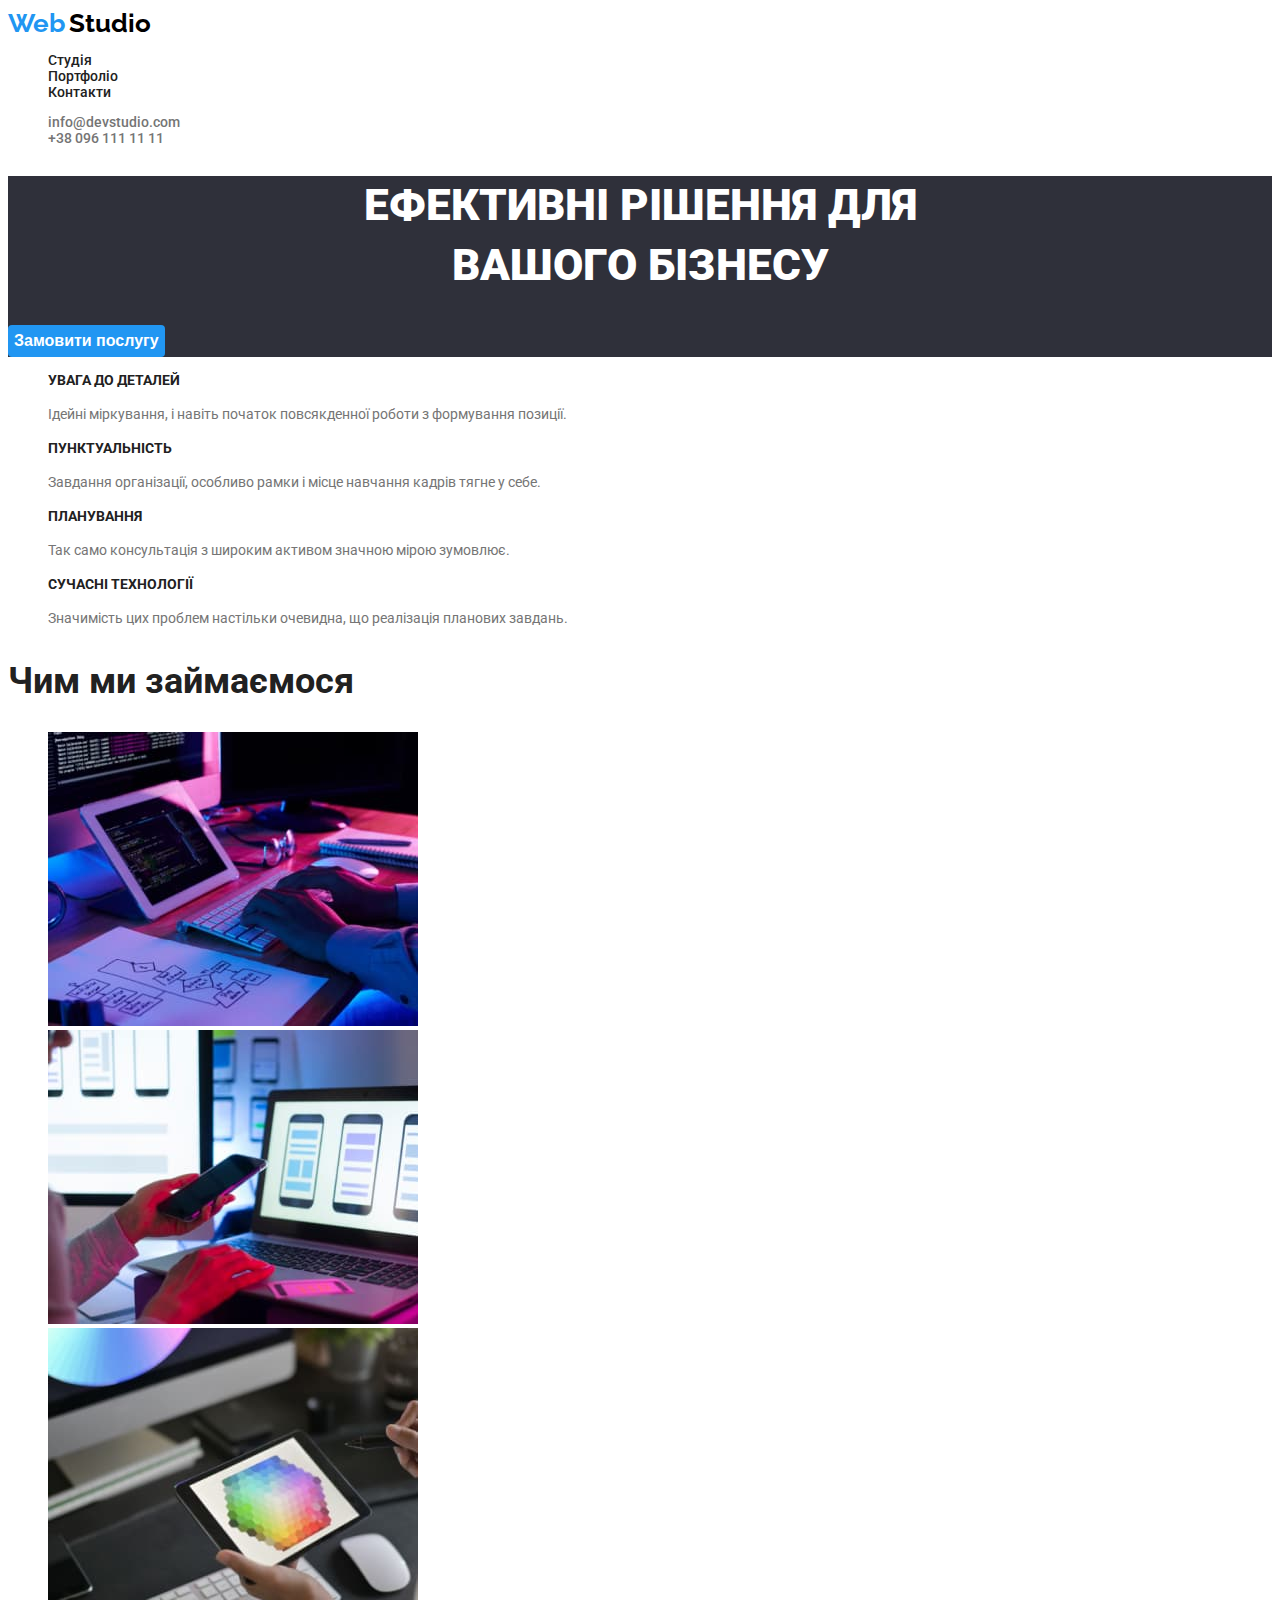
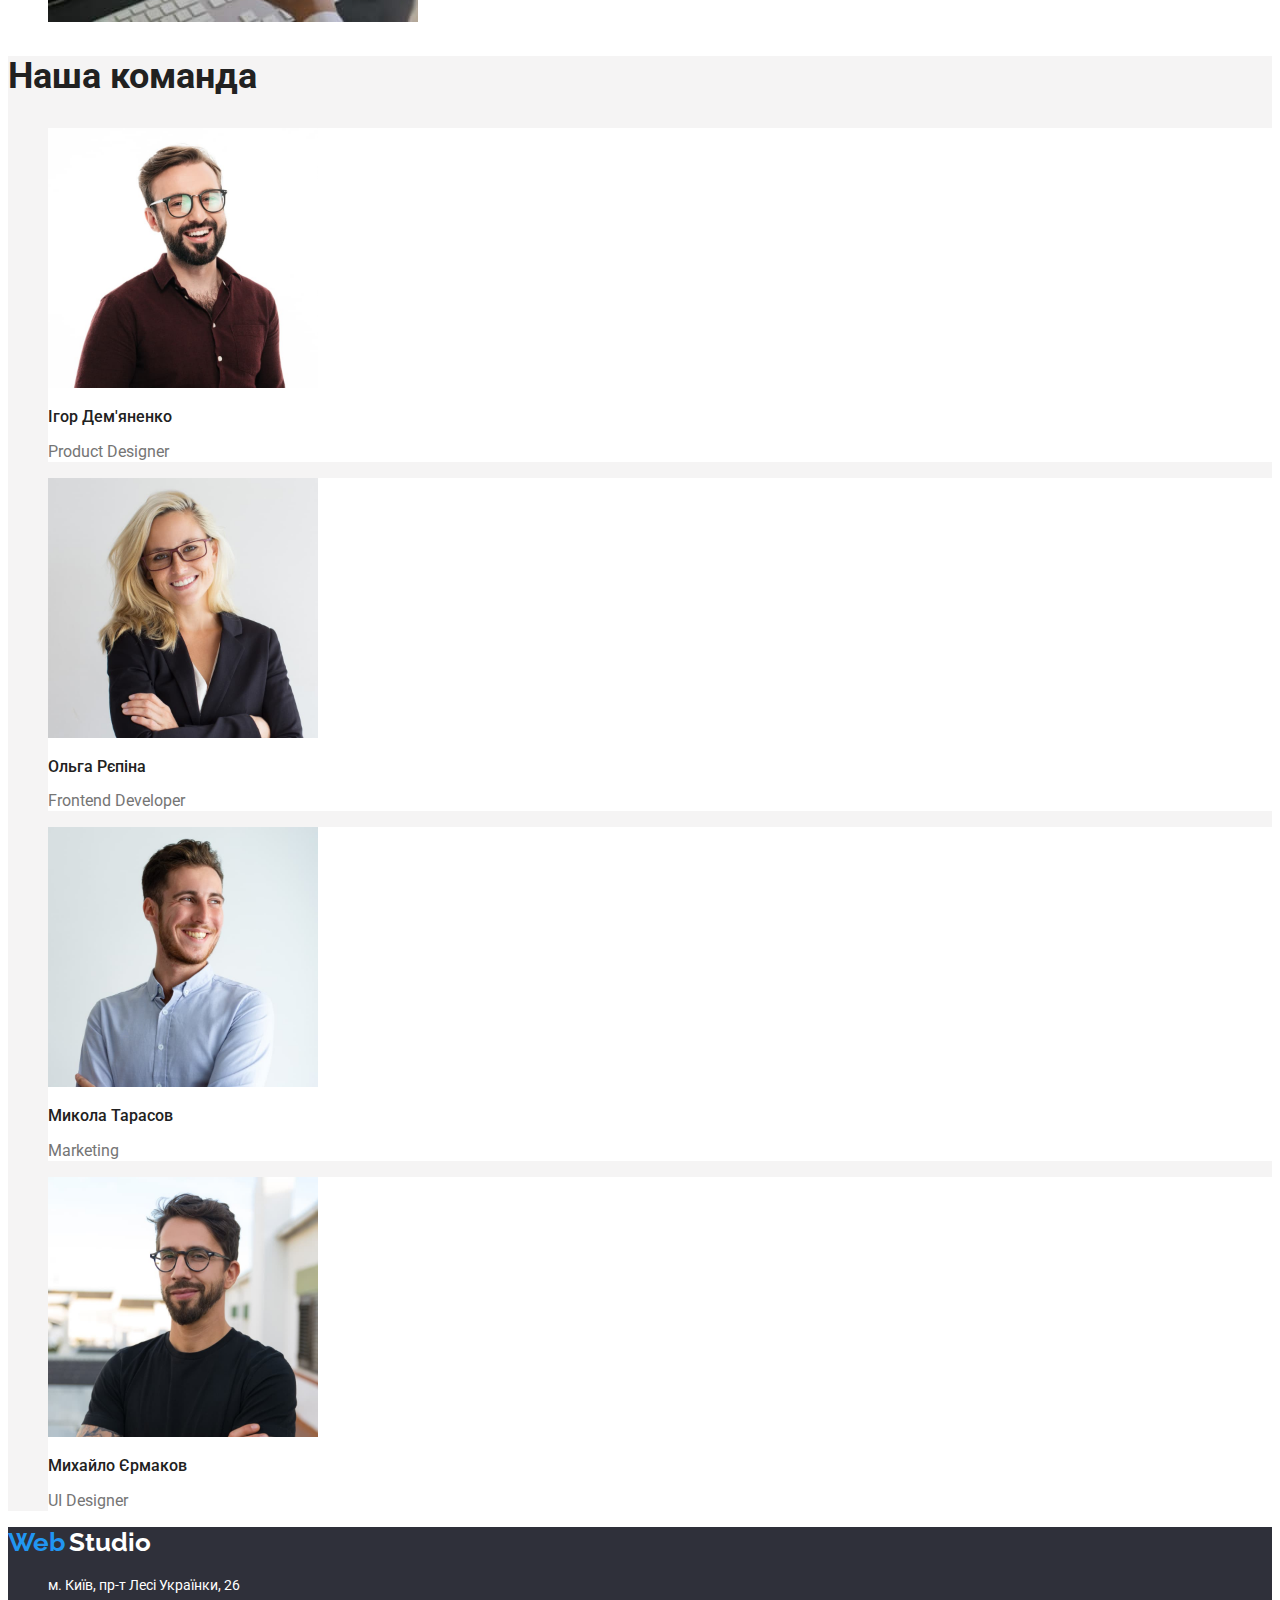
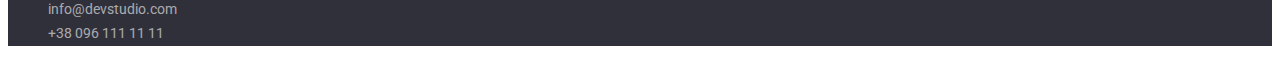
==== index.html @ 6bc94bea "commit" ====
<!DOCTYPE html>
<html lang="uk">
<head>
    <meta charset="UTF-8">
    <meta http-equiv="X-UA-Compatible" content="IE=edge">
    <meta name="viewport" content="width=device-width, initial-scale=1.0">
    <title>Document</title>
    <link href="https://fonts.googleapis.com/css2?family=Raleway:wght@700&family=Roboto:wght@400;500;700;900&display=swap" rel="stylesheet">
     <link rel="stylesheet" href="./css/css/style.css">
</head>
<body>
   <header>
    <a href="#" class="logo">
        <span class="span span-web">Web</span>
        <span class="span span-studio">Studio</span>
     </a>
    <nav class="header-site">
   
    <ul class="site-nav">
        <li class="header-site-nav"><a class="link-nav-site" href="#">Студія</a></li>
        <li class="header-site-nav"><a class="link-nav-site" href="./portfolio.html">Портфоліо</a></li>
        <li class="header-site-nav"><a class="link-nav-site" href="#">Контакти</a></li>
    </ul>
</nav >
    <ul class="auto-nav">
        <li class="header-auto-nav"><a class="link-nav-auto" href="mailto:info@devstudio.com">info@devstudio.com</a></li>
        <li class="header-auto-nav"><a class="link-nav-auto" href="tel:+380961111111">+38 096 111 11 11</a></li>
    </ul>
    
   </header> 

   <main>
    <section class="hero">

        <h1 class="hero-title">Ефективні рішення для <br>вашого бізнесу</h1>
        <button class="hero-button" type="button">Замовити послугу</button>
    </section>
   

   <section class="about">
    <h2 class="visually-hidden">Наші переваги</h2>
    <ul>
        <li>
        <h3 class="about-advances">УВАГА ДО ДЕТАЛЕЙ</h3>
        <p class="about-text">Ідейні міркування, і навіть початок повсякденної роботи з формування позиції.</p>
    </li>
    <li>
    <h3 class="about-advances">ПУНКТУАЛЬНІСТЬ</h3>
        <p class="about-text">Завдання організації, особливо рамки і місце навчання кадрів тягне у себе.</p>
    </li>
    <li>
        <h3 class="about-advances">ПЛАНУВАННЯ</h3>
        <p class=about-text>Так само консультація з широким активом значною мірою зумовлює.</p>
    </li>
    <li>
        <h3 class="about-advances">СУЧАСНІ ТЕХНОЛОГІЇ</h3>
        <p class="about-text">Значимість цих проблем настільки очевидна, що реалізація планових завдань.</p>
    </li>
    </ul>
</section>
<section class="work">
    <h2 class="title title-work">Чим ми займаємося</h2>
    <ul>
    <li><img src="./img/nout.jpg.jpg" alt="computer" width="370"></li>
    <li><img src="./img/phone.jpg.jpg" alt="phone" width="370"></li>
    <li><img src="./img/ipad.jpg.jpg" alt="ipad" width="370"></li>
    </ul>
</section>

<section class="team">
    <h2 class="title title-team">Наша команда</h2>
    <ul>
        <li class="team-item">
            <img src="./img/igor.jpg.jpg" alt="igor" width="270">
            <h3 class="title-name-team">Ігор Дем'яненко</h3>
            <p class="text-name-team" lang="en">Product Designer</p>
        </li>
        <li class="team-item">
            <img src="./img/helga.jpg.jpg" alt="helga" width="270">
            <h3 class="title-name-team">Ольга Рєпіна</h3>
            <p class="text-name-team" lang="en">Frontend Developer</p>
        </li>

        <li class="team-item">
            <img src="./img/mukola.jpg.jpg" alt="mukola" width="270">
            <h3 class="title-name-team">Микола Тарасов</h3>
            <p class="text-name-team" lang="en">Marketing</p>

        </li>
        <li class="team-item">
            <img src="./img/mixa.jpg.jpg" alt="mixa" width="270">
            <h3 class="title-name-team">Михайло Єрмаков</h3>
            <p  class="text-name-team" lang="en">UI Designer</p>
        </li>
    </ul>
</section>

</main>

<!--Футер-->
<footer class="footer-web">
    <a href="#" class="logo">
        <span class="span span-web">Web</span>
        <span class="span span-studio-white">Studio</span>
     </a>
    <address class="adress">
        <ul>
            <li><a class="adress-footer adress-footer-adress" href="https://www.bing.com/maps?osid=618124d6-25ab-4f92-b28c-d882344e3ac4&cp=50.426915~30.533019&lvl=16&v=2&sV=2&form=S00027"  rel="noopener noreferrer nofollow" target="_blank"> м. Київ, пр-т Лесі Українки, 26</a></li>
            <li><a class="adress-footer" href="mailto:info@devstudio.com">info@devstudio.com</a></li>
            <li><a class="adress-footer" href="tel:+380961111111">+38 096 111 11 11</a></li>

        </ul>
    </address>

</footer>
</body>
</html>
---- css/css/style.css ----
:root {
    --primary-wtite-color: #f5f5f5;
    --primary-text-color: #212121;
    --second-text-color: #757575;
    --accent-color: #2196f2;
    --logo-text-color: #000000;
    --background-color: #2F303A;
    --second-background-color: #ffffff;
    --rgba-color: rgba(255, 255, 255, 0.6);
    --rgba-tean-color: #f5f4f4;


}
 
body{
    color: var(--primary-text-color);
    font-family: "Roboto", sans-serif;
    text-decoration: none;
   

}


li {
    list-style-type: none; /* Убираем маркеры */
    
   }

.span {
    
    font-family: "Raleway", sans-serif;
    font-weight: 700;
    font-size: 26px;
    line-height: 1.19;
    text-decoration: none;

}
.span-web {
    color: var(--accent-color);
    
    

}
.span-studio {
    color: var(--logo-text-color);
   

}
.site-nav,
.auto-nav {
    font-weight: 500;
    font-size: 14px;
    line-height: 1.14;
    


}
.link-nav-site:hover, 
.link-nav-auto:focus {
    color: var(--accent-color);

}
.link-nav-site {
    color: var(--primary-text-color);


}
.link-nav-auto {
  
    color: var(--second-text-color);

}
a {
    text-decoration: none;

}
.auto-nav {
    color: var(--logo-text-color)
}

.hero {
    background: var(--background-color);
}

.hero-title {
    font-weight: 900;
    font-size: 44px;
    line-height: 1.36;
    color: var(--second-background-color);
    text-transform: uppercase;
    text-align: center;
}
.hero-button {
    font-weight: 700;
    font-size: 16px;
    line-height: 1.87;
    color: var(--second-background-color);
    background-color: var(--accent-color);
    border: none;
    border-radius: 4px;
    cursor: pointer;

}
.hero-button:hover, 
.hero-button:focus {
    color: var(--primary-wtite-color); 
}

.about-advances {
    font-size: 14px;
    line-height: 1.14;
    }
.about-text{
    font-size: 14px;
    line-height: 1.71;
    color: var(--second-text-color)
}

.visually-hidden {
    position: absolute;
    white-space: nowrap;
    width: 1px;
    height: 1px;
    overflow: hidden;
    border: 0;
    padding: 0;
    clip: rect(0 0 0 0);
    clip-path: inset(50%);
    margin: -1px;
  }
.team {
    background-color: var(--rgba-tean-color);

}
.title {
    font-size: 36px;
    line-height: 1.16;
}
.title-name-team {
    font-weight: 500;
    font-size: 16px;
    line-height: 1.18;
    
}
.text-name-team {
    font-size: 16px;
    line-height: 1.18;
    color: var(--second-text-color);
}
.team-item {
    background-color: var(--second-background-color);
}

.name-portfolio {
    font-weight: 700;
    font-size: 18px;
    line-height: 2;
    }

.text-portfolio-site {
    font-weight: 400;
    font-size: 16px;
    line-height: 1.87;
    color: var(--second-text-color);
}
.footer-web {
    background-color: var(--background-color);
}
.span-studio-white {
    color: var(--second-background-color)

}

.adress-footer{
    font-style: normal;
    text-decoration: none;
    font-weight: 400;
    font-size: 14px;
    line-height: 1.71;
    color: rgba(255, 255, 255, 0.6);
    width: 1600px;
    height: 252px;
    left: 0px;
    top: 2094px;

}
.adress-footer-adress{
    color: var(--second-background-color)
}
.adress-footer:hover,
.adress-footer:focus {
    color: var(--second-background-color);
}
.button-list {
    font-weight: 500;
    font-size: 16px;
    line-height: 1.625;
    color: var(--primary-text-color);
    background-color: var(--rgba-tean-color);
    border-radius: 4px;

}
.button-list:hover,
.button-list:focus {
    color: var(--second-background-color);
    background-color: var(--accent-color);
}
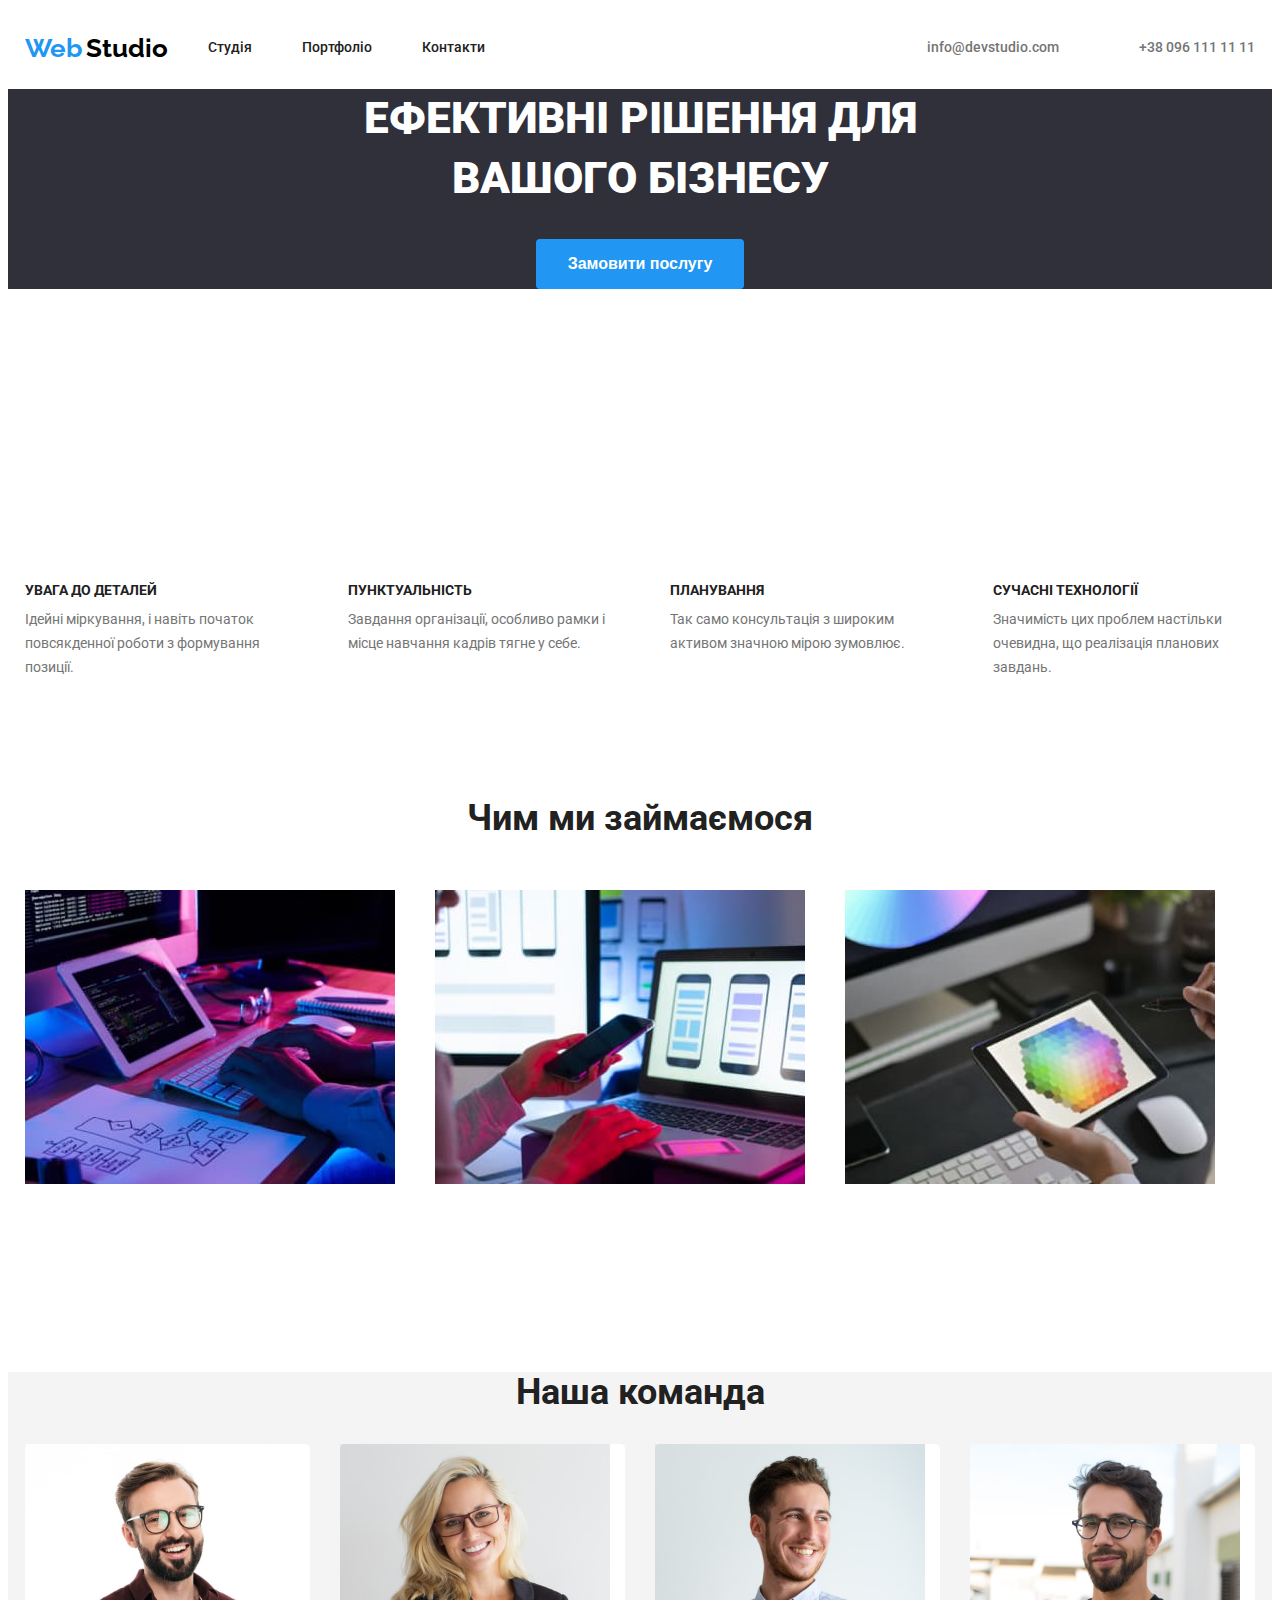
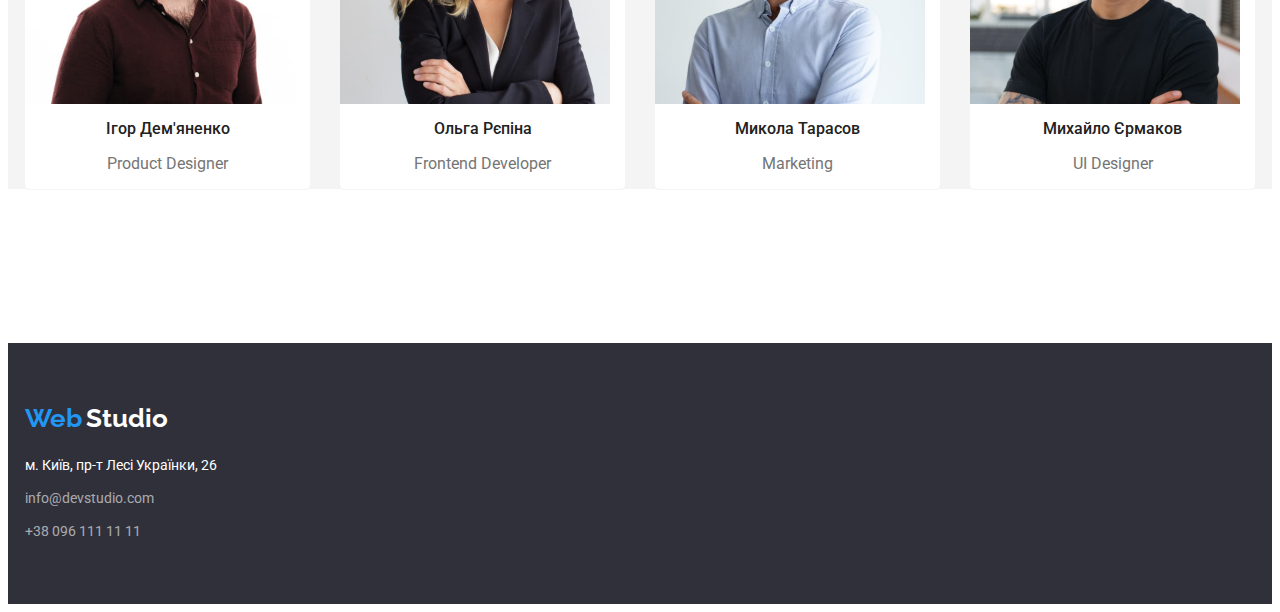
==== commit d4bf1b34: "commit" ====
--- a/index.html
+++ b/index.html
@@ -6,10 +6,12 @@
     <meta name="viewport" content="width=device-width, initial-scale=1.0">
     <title>Document</title>
     <link href="https://fonts.googleapis.com/css2?family=Raleway:wght@700&family=Roboto:wght@400;500;700;900&display=swap" rel="stylesheet">
-     <link rel="stylesheet" href="./css/css/style.css">
+    <link rel="stylesheet" href="node_modules/modern-normalize/modern-normalize.css">
+    <link rel="stylesheet" href="./css/css/style.css">
 </head>
 <body>
    <header>
+      <div class="conteiner conteiner-item">  
     <a href="#" class="logo">
         <span class="span span-web">Web</span>
         <span class="span span-studio">Studio</span>
@@ -26,92 +28,119 @@
         <li class="header-auto-nav"><a class="link-nav-auto" href="mailto:info@devstudio.com">info@devstudio.com</a></li>
         <li class="header-auto-nav"><a class="link-nav-auto" href="tel:+380961111111">+38 096 111 11 11</a></li>
     </ul>
-    
-   </header> 
+</div>
+     </header> 
 
    <main>
     <section class="hero">
+        <div class="conteiner conteiner-hero">
 
         <h1 class="hero-title">Ефективні рішення для <br>вашого бізнесу</h1>
         <button class="hero-button" type="button">Замовити послугу</button>
+    </div>
     </section>
    
 
    <section class="about">
+    
     <h2 class="visually-hidden">Наші переваги</h2>
-    <ul>
-        <li>
+    <div class="conteiner">
+    <ul class="conteiner-about">
+        <li class="i-tem">
         <h3 class="about-advances">УВАГА ДО ДЕТАЛЕЙ</h3>
         <p class="about-text">Ідейні міркування, і навіть початок повсякденної роботи з формування позиції.</p>
     </li>
-    <li>
+    <li class="i-tem">
     <h3 class="about-advances">ПУНКТУАЛЬНІСТЬ</h3>
         <p class="about-text">Завдання організації, особливо рамки і місце навчання кадрів тягне у себе.</p>
     </li>
-    <li>
+    <li class="i-tem">
         <h3 class="about-advances">ПЛАНУВАННЯ</h3>
         <p class=about-text>Так само консультація з широким активом значною мірою зумовлює.</p>
     </li>
-    <li>
+    <li class="i-tem">
         <h3 class="about-advances">СУЧАСНІ ТЕХНОЛОГІЇ</h3>
         <p class="about-text">Значимість цих проблем настільки очевидна, що реалізація планових завдань.</p>
     </li>
     </ul>
+</div>
 </section>
 <section class="work">
+    <div class="conteiner">
     <h2 class="title title-work">Чим ми займаємося</h2>
-    <ul>
-    <li><img src="./img/nout.jpg.jpg" alt="computer" width="370"></li>
-    <li><img src="./img/phone.jpg.jpg" alt="phone" width="370"></li>
-    <li><img src="./img/ipad.jpg.jpg" alt="ipad" width="370"></li>
+    <ul class="conteiner-work">
+    <li class="i-tem"><img src="./img/nout.jpg.jpg" alt="computer" width="370"></li>
+    <li class="i-tem"><img src="./img/phone.jpg.jpg" alt="phone" width="370"></li>
+    <li class="i-tem"><img src="./img/ipad.jpg.jpg" alt="ipad" width="370"></li>
     </ul>
+</div>
 </section>
 
 <section class="team">
+    
     <h2 class="title title-team">Наша команда</h2>
-    <ul>
+    <div class="conteiner">
+    <ul class="title-list-team">
         <li class="team-item">
-            <img src="./img/igor.jpg.jpg" alt="igor" width="270">
+            
+            <img class="image" src="./img/igor.jpg.jpg" alt="igor" width="270">
+        
+         <div class="card-text">
             <h3 class="title-name-team">Ігор Дем'яненко</h3>
             <p class="text-name-team" lang="en">Product Designer</p>
+        </div>
         </li>
         <li class="team-item">
-            <img src="./img/helga.jpg.jpg" alt="helga" width="270">
+            <div class="card-team">
+            <img class="image" src="./img/helga.jpg.jpg" alt="helga" width="270">
+        </div>
+        <div class="card-text">
             <h3 class="title-name-team">Ольга Рєпіна</h3>
             <p class="text-name-team" lang="en">Frontend Developer</p>
+        </div>
         </li>
 
         <li class="team-item">
-            <img src="./img/mukola.jpg.jpg" alt="mukola" width="270">
+            <div class="card-team">
+            <img class="image" src="./img/mukola.jpg.jpg" alt="mukola" width="270">
+        </div>
+        <div class="card-text">
             <h3 class="title-name-team">Микола Тарасов</h3>
             <p class="text-name-team" lang="en">Marketing</p>
+        </div>
 
         </li>
         <li class="team-item">
-            <img src="./img/mixa.jpg.jpg" alt="mixa" width="270">
+            <div class="card-team">
+            <img class="image" src="./img/mixa.jpg.jpg" alt="mixa" width="270">
+        </div>
+        <div class="card-text">
             <h3 class="title-name-team">Михайло Єрмаков</h3>
             <p  class="text-name-team" lang="en">UI Designer</p>
+        </div>
         </li>
     </ul>
+    </div>
 </section>
 
 </main>
 
 <!--Футер-->
 <footer class="footer-web">
+    <div class="conteiner conteiner-footer">
     <a href="#" class="logo">
         <span class="span span-web">Web</span>
         <span class="span span-studio-white">Studio</span>
      </a>
     <address class="adress">
-        <ul>
-            <li><a class="adress-footer adress-footer-adress" href="https://www.bing.com/maps?osid=618124d6-25ab-4f92-b28c-d882344e3ac4&cp=50.426915~30.533019&lvl=16&v=2&sV=2&form=S00027"  rel="noopener noreferrer nofollow" target="_blank"> м. Київ, пр-т Лесі Українки, 26</a></li>
-            <li><a class="adress-footer" href="mailto:info@devstudio.com">info@devstudio.com</a></li>
-            <li><a class="adress-footer" href="tel:+380961111111">+38 096 111 11 11</a></li>
+        <ul class="adress-i-tem">
+            <li class="i-tem-footer"><a class="adress-footer adress-footer-adress" href="https://www.bing.com/maps?osid=618124d6-25ab-4f92-b28c-d882344e3ac4&cp=50.426915~30.533019&lvl=16&v=2&sV=2&form=S00027"  rel="noopener noreferrer nofollow" target="_blank"> м. Київ, пр-т Лесі Українки, 26</a></li>
+            <li class="i-tem-footer"><a class="adress-footer" href="mailto:info@devstudio.com">info@devstudio.com</a></li>
+            <li class="i-tem-footer"><a class="adress-footer" href="tel:+380961111111">+38 096 111 11 11</a></li>
 
         </ul>
     </address>
-
+</div>
 </footer>
 </body>
 </html>--- a/css/css/style.css
+++ b/css/css/style.css
@@ -21,37 +21,60 @@
 }
 
 
+
 li {
     list-style-type: none; /* Убираем маркеры */
     
    }
 
 .span {
-    
     font-family: "Raleway", sans-serif;
     font-weight: 700;
     font-size: 26px;
     line-height: 1.19;
     text-decoration: none;
+    
 
 }
 .span-web {
     color: var(--accent-color);
     
-    
-
+}
+.conteiner {
+    width: 1230px;
+    padding-left: 15px;
+    padding-right: 15px;
+    margin-left: auto;
+    margin-right: auto;
+   
+
+
+}
+.logo {
+    margin-top: 25px;
+    margin-bottom: 25px;
 }
 .span-studio {
     color: var(--logo-text-color);
-   
-
-}
+  
+  
+
+}
+
 .site-nav,
 .auto-nav {
+    display: flex;
+    margin-top: 0;
+    margin-bottom: 0;
+    padding-top: 32px ;
+    padding-bottom: 32px;
+
     font-weight: 500;
     font-size: 14px;
     line-height: 1.14;
     
+    
+    
 
 
 }
@@ -61,13 +84,35 @@
 
 }
 .link-nav-site {
+  
+
+
     color: var(--primary-text-color);
-
-
-}
+    
+    
+
+
+}
+.site-nav .header-site-nav+.header-site-nav {
+margin-left: 50px;
+}
+
+
+
+
 .link-nav-auto {
   
     color: var(--second-text-color);
+    margin-right: auto;
+    
+   
+}
+.auto-nav .header-auto-nav+ .header-auto-nav {
+    margin-left: 50px;
+
+}
+.auto-nav .header-auto-nav:not(:last-child) {
+    margin-right: 30px;
 
 }
 a {
@@ -75,22 +120,42 @@
 
 }
 .auto-nav {
+    margin-left: auto;
+    padding-left: 0;
     color: var(--logo-text-color)
 }
 
+.conteiner-item { 
+    display: flex;
+    text-align: center;
+
+    
+
+
+}
+.conteiner-hero {
+    text-align: center;
+}
 .hero {
     background: var(--background-color);
 }
 
 .hero-title {
+    margin-top: 0;
+    margin-bottom: 30px;
+   
+
+
     font-weight: 900;
     font-size: 44px;
     line-height: 1.36;
     color: var(--second-background-color);
     text-transform: uppercase;
-    text-align: center;
+   
 }
 .hero-button {
+    /*display: inline-block;*/
+    padding: 10px 32px;
     font-weight: 700;
     font-size: 16px;
     line-height: 1.87;
@@ -107,10 +172,35 @@
 }
 
 .about-advances {
+    margin-top: 0;
+    margin-bottom: 10px;
+    
     font-size: 14px;
     line-height: 1.14;
     }
+.conteiner-about {
+        display: flex;
+        padding-left: 0;
+        padding-right: 0;
+        margin-top: 294px;
+        margin-bottom: 118px;
+        
+    
+    }
+.conteiner-about .i-tem + .i-tem {
+
+    margin-left: 30px;
+    margin-right: 0;
+        
+        
+
+    }
+.conteiner-about .i-tem:not(:last-child) {
+    margin-right: 30px;
+    }
 .about-text{
+    margin-top: 0;
+    margin-bottom: 0;
     font-size: 14px;
     line-height: 1.71;
     color: var(--second-text-color)
@@ -128,14 +218,69 @@
     clip-path: inset(50%);
     margin: -1px;
   }
+.conteiner-work {
+    display: flex;
+    align-items: center;
+    padding-left: 0;
+    margin-top: 50px;
+    margin-bottom: 188px;
+    margin-right: 30px;
+    
+  
+}
+
+.i-tem {
+    width: calc((100% - 60px) / 3);
+    margin-right: 30px;
+}
+.conteiner-work .i-tem:nth-child(3n) {
+    margin-right: 0;
+}
+
+.title-work  {
+    margin-bottom: 0;
+    
+  }
 .team {
     background-color: var(--rgba-tean-color);
 
 }
+.team-item {
+    text-align: center ;
+}
+
+.title-list-team .team-item {
+    width:calc((100% - 90px) / 4);
+    margin-left: 0px;
+    
+}
+.title-list-team .team-item:not(:last-child) {
+    margin-right: 30px;
+
+}
+
+
 .title {
+    text-align: center;
+    margin-top: 0;
+    margin-bottom: 50;
+
     font-size: 36px;
     line-height: 1.16;
 }
+
+.title-list-team {
+    display: flex;
+    margin-bottom: 154px;
+   
+    
+    
+    padding-left: 0;
+    margin-top: 0;
+   
+}
+
+
 .title-name-team {
     font-weight: 500;
     font-size: 16px;
@@ -148,6 +293,10 @@
     color: var(--second-text-color);
 }
 .team-item {
+    margin-left: 0;
+    outline: 1px solid #f5f4f4;
+    border-radius: 4px;
+
     background-color: var(--second-background-color);
 }
 
@@ -165,13 +314,27 @@
 }
 .footer-web {
     background-color: var(--background-color);
+    
+}
+.conteiner-footer {
+    padding-top: 60px;
+    padding-bottom: 60px;
 }
 .span-studio-white {
     color: var(--second-background-color)
 
 }
+.adress-i-tem {
+    margin-top: 20px;
+    margin-bottom: 0;
+   
+    padding-left: 0;
+}
+
 
 .adress-footer{
+  
+
     font-style: normal;
     text-decoration: none;
     font-weight: 400;
@@ -179,7 +342,7 @@
     line-height: 1.71;
     color: rgba(255, 255, 255, 0.6);
     width: 1600px;
-    height: 252px;
+    height: 648px;
     left: 0px;
     top: 2094px;
 
@@ -191,17 +354,96 @@
 .adress-footer:focus {
     color: var(--second-background-color);
 }
+.i-tem-footer {
+    margin-top: 9px;
+}
+.button {
+    display: flex;
+    text-align: center;
+    justify-content: center;
+    margin-top: 94px;
+    margin-bottom: 50px;
+    padding-left: 0;
+
+}
+.button-item:not(:first-child) {
+    margin-left: 8px;
+}
+
 .button-list {
+    display: flex;
+
+    padding-left: 22px;
+    padding-right: 22px;
+    padding-top: 6px;
+    padding-bottom: 6px;
+    margin-right: 0px;
+
     font-weight: 500;
     font-size: 16px;
     line-height: 1.625;
     color: var(--primary-text-color);
     background-color: var(--rgba-tean-color);
     border-radius: 4px;
-
-}
+    cursor: pointer;
+
+}
+
+.button-list
+
 .button-list:hover,
 .button-list:focus {
     color: var(--second-background-color);
     background-color: var(--accent-color);
 }
+
+.conteiner-portfolio {
+    display: flex;
+    flex-wrap: wrap;
+    gap: 30px;
+    justify-content: center;
+ 
+    padding-left: 0;
+    margin-top: 0;
+    margin-bottom: 94px;
+   
+    
+    
+    
+
+}
+img {
+    display: block;
+    max-width: 100%;
+    height: auto;
+}
+
+.portfolio {
+        align-items:stretch;
+    margin-left: 0;
+    margin-right: 30px;
+    outline: 1px solid #f5f4f4;
+
+}
+.portfolio:nth-child(3n) {
+    margin-right: 0;
+}
+
+.portfolio:nth-last-child(-n + 3) {
+    margin-bottom: 0;
+}
+
+.name-portfolio {
+    margin-top: 20px;
+    margin-bottom: 4px;
+}
+
+.text-portfolio-site {
+    margin-top: 0;
+    margin-bottom: 0;
+}
+
+
+.card {
+    outline: 1px solid #000000;
+}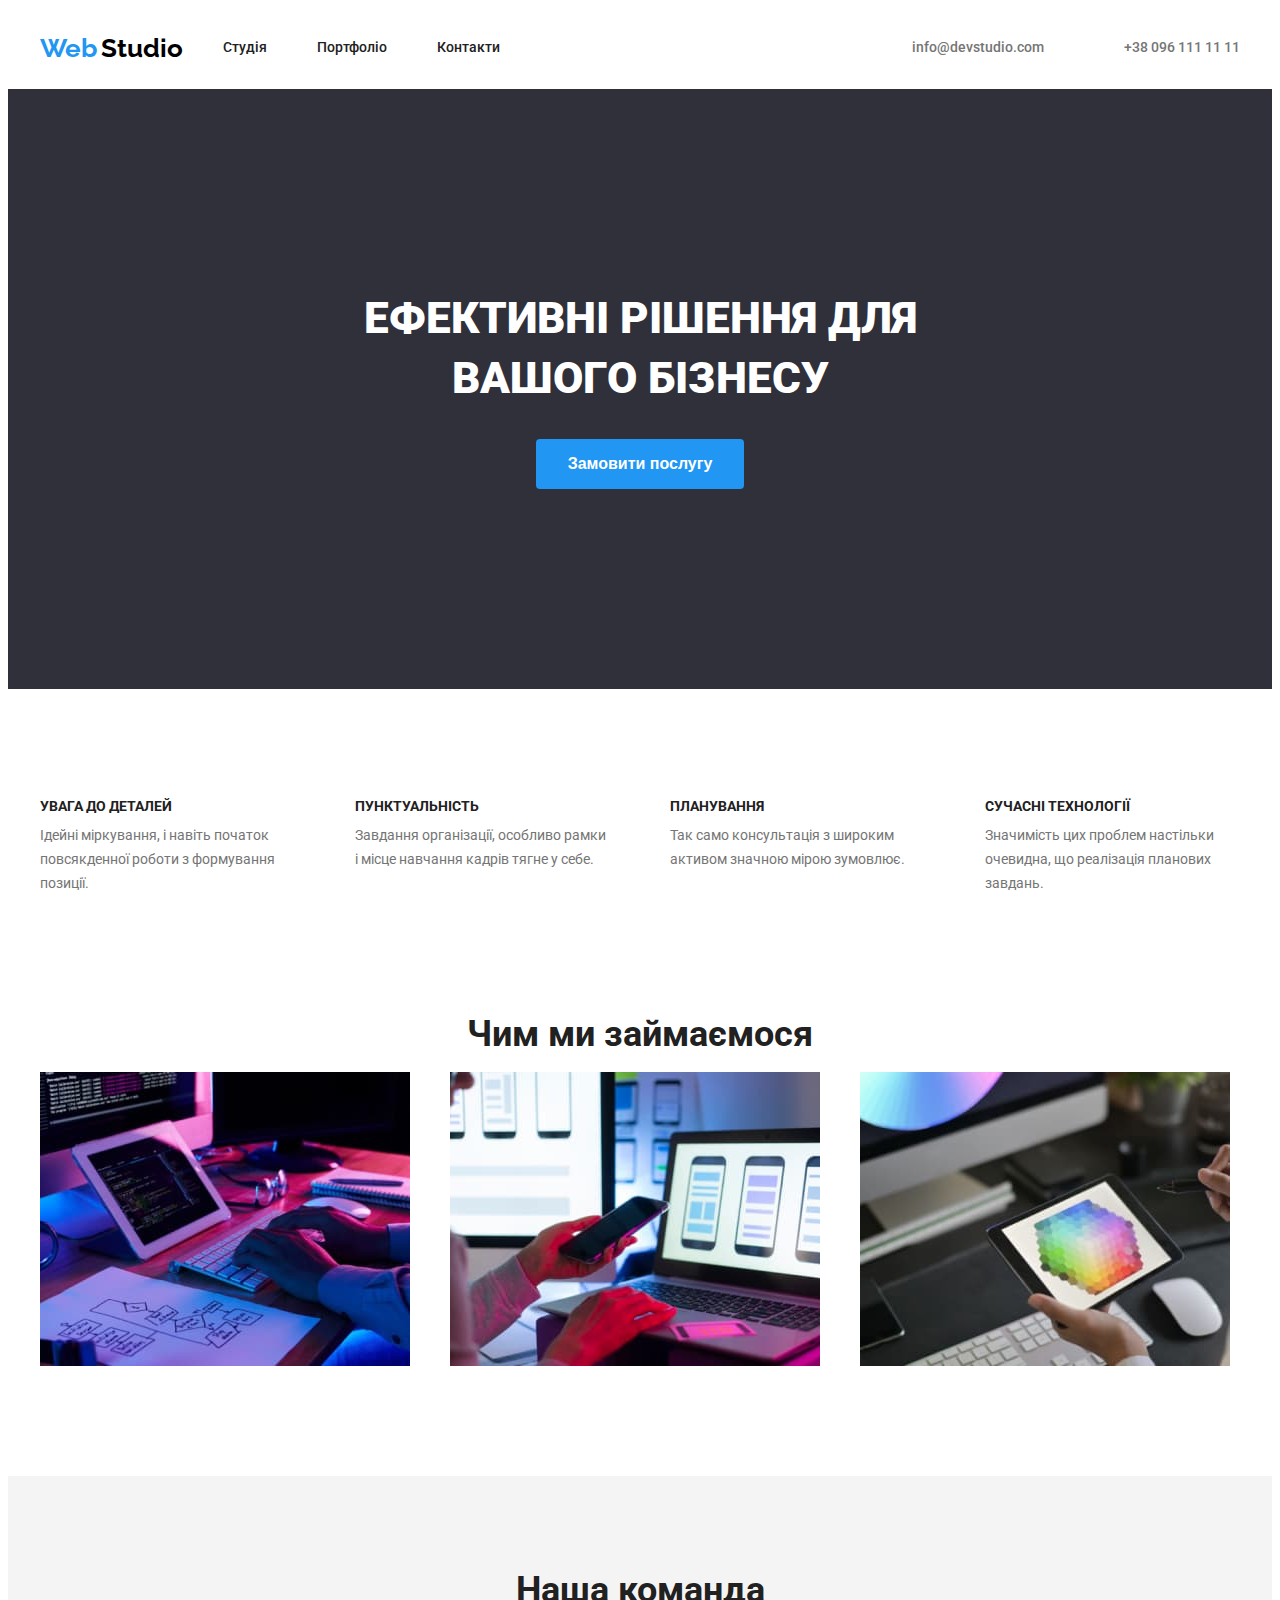
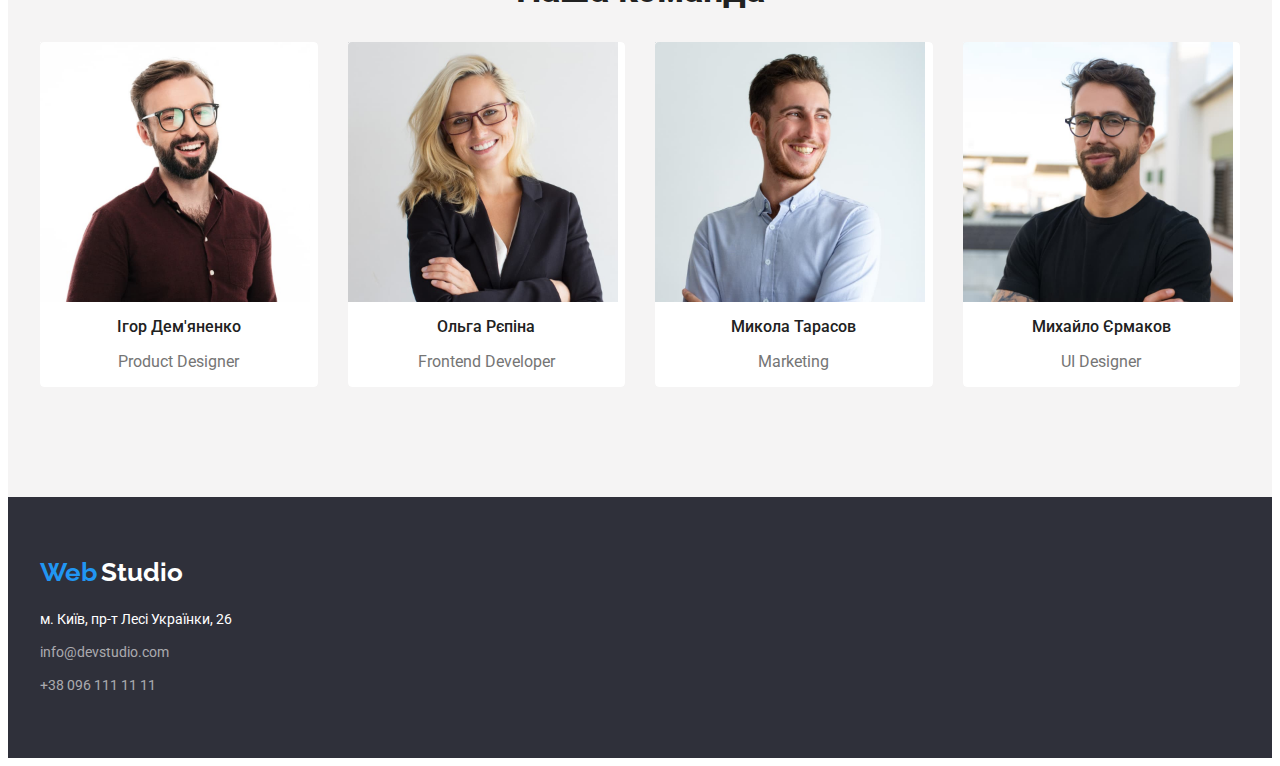
==== commit f261283b: "start" ====
--- a/index.html
+++ b/index.html
@@ -40,7 +40,7 @@
     </div>
     </section>
    
-
+<section class="section">
    <section class="about">
     
     <h2 class="visually-hidden">Наші переваги</h2>
@@ -75,13 +75,14 @@
     </ul>
 </div>
 </section>
-
-<section class="team">
+</section>
+<section class="section team">
     
     <h2 class="title title-team">Наша команда</h2>
     <div class="conteiner">
     <ul class="title-list-team">
         <li class="team-item">
+            <article>
             
             <img class="image" src="./img/igor.jpg.jpg" alt="igor" width="270">
         
@@ -89,8 +90,11 @@
             <h3 class="title-name-team">Ігор Дем'яненко</h3>
             <p class="text-name-team" lang="en">Product Designer</p>
         </div>
+    </article>
         </li>
+        
         <li class="team-item">
+            <article>
             <div class="card-team">
             <img class="image" src="./img/helga.jpg.jpg" alt="helga" width="270">
         </div>
@@ -98,9 +102,11 @@
             <h3 class="title-name-team">Ольга Рєпіна</h3>
             <p class="text-name-team" lang="en">Frontend Developer</p>
         </div>
+    </article>
         </li>
 
         <li class="team-item">
+            <article>
             <div class="card-team">
             <img class="image" src="./img/mukola.jpg.jpg" alt="mukola" width="270">
         </div>
@@ -108,9 +114,10 @@
             <h3 class="title-name-team">Микола Тарасов</h3>
             <p class="text-name-team" lang="en">Marketing</p>
         </div>
-
+    </article>
         </li>
         <li class="team-item">
+            <article>
             <div class="card-team">
             <img class="image" src="./img/mixa.jpg.jpg" alt="mixa" width="270">
         </div>
@@ -118,6 +125,7 @@
             <h3 class="title-name-team">Михайло Єрмаков</h3>
             <p  class="text-name-team" lang="en">UI Designer</p>
         </div>
+    </article>
         </li>
     </ul>
     </div>
--- a/css/css/style.css
+++ b/css/css/style.css
@@ -41,7 +41,7 @@
     
 }
 .conteiner {
-    width: 1230px;
+    max-width: 1200px;
     padding-left: 15px;
     padding-right: 15px;
     margin-left: auto;
@@ -137,6 +137,7 @@
     text-align: center;
 }
 .hero {
+    padding: 200px 0;
     background: var(--background-color);
 }
 
@@ -182,8 +183,8 @@
         display: flex;
         padding-left: 0;
         padding-right: 0;
-        margin-top: 294px;
         margin-bottom: 118px;
+   
         
     
     }
@@ -222,9 +223,7 @@
     display: flex;
     align-items: center;
     padding-left: 0;
-    margin-top: 50px;
-    margin-bottom: 188px;
-    margin-right: 30px;
+    
     
   
 }
@@ -271,7 +270,7 @@
 
 .title-list-team {
     display: flex;
-    margin-bottom: 154px;
+  
    
     
     
@@ -419,9 +418,8 @@
 }
 
 .portfolio {
-        align-items:stretch;
-    margin-left: 0;
-    margin-right: 30px;
+    align-items:stretch;
+
     outline: 1px solid #f5f4f4;
 
 }
@@ -434,7 +432,7 @@
 }
 
 .name-portfolio {
-    margin-top: 20px;
+   
     margin-bottom: 4px;
 }
 
@@ -444,6 +442,11 @@
 }
 
 
-.card {
-    outline: 1px solid #000000;
+
+.card-content {
+    padding: 20px 24px;
+    border: 1px solid var(--second-background-color);
+}
+.section {
+    padding: 94px 0;
 }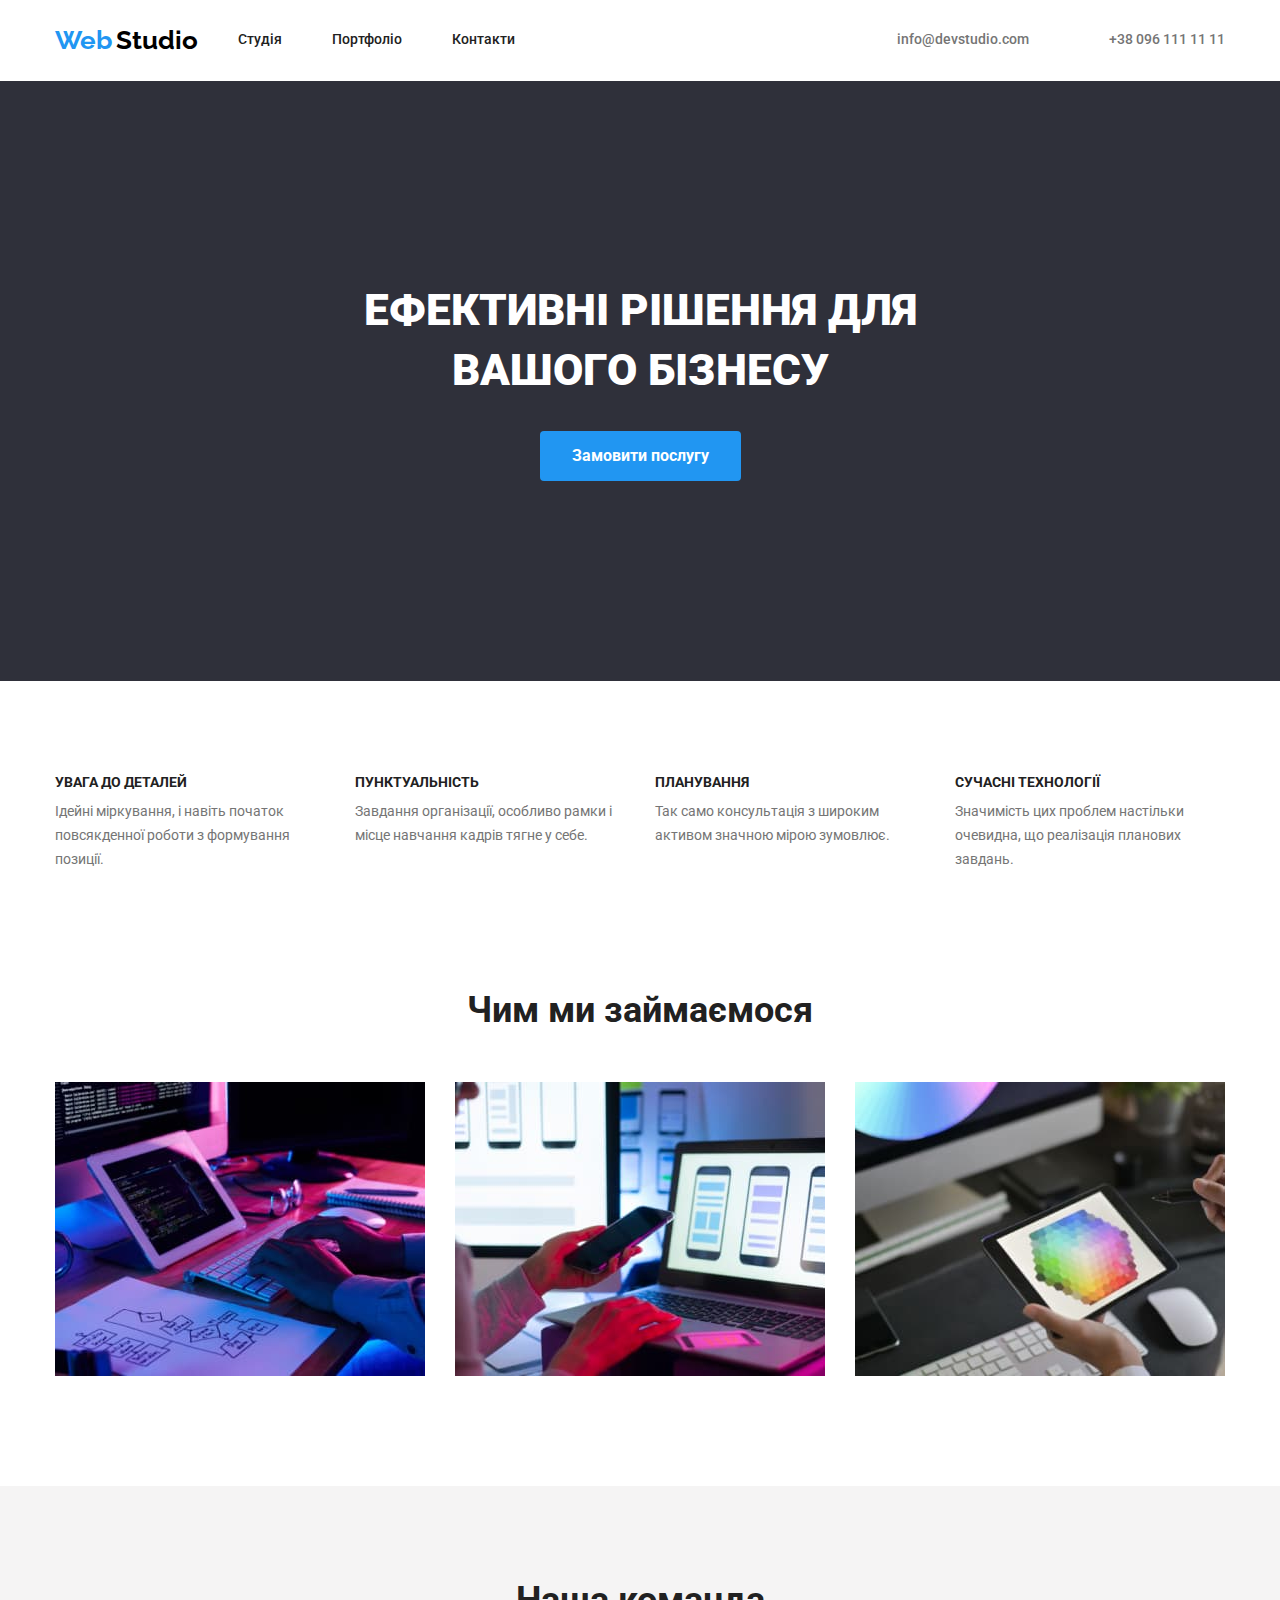
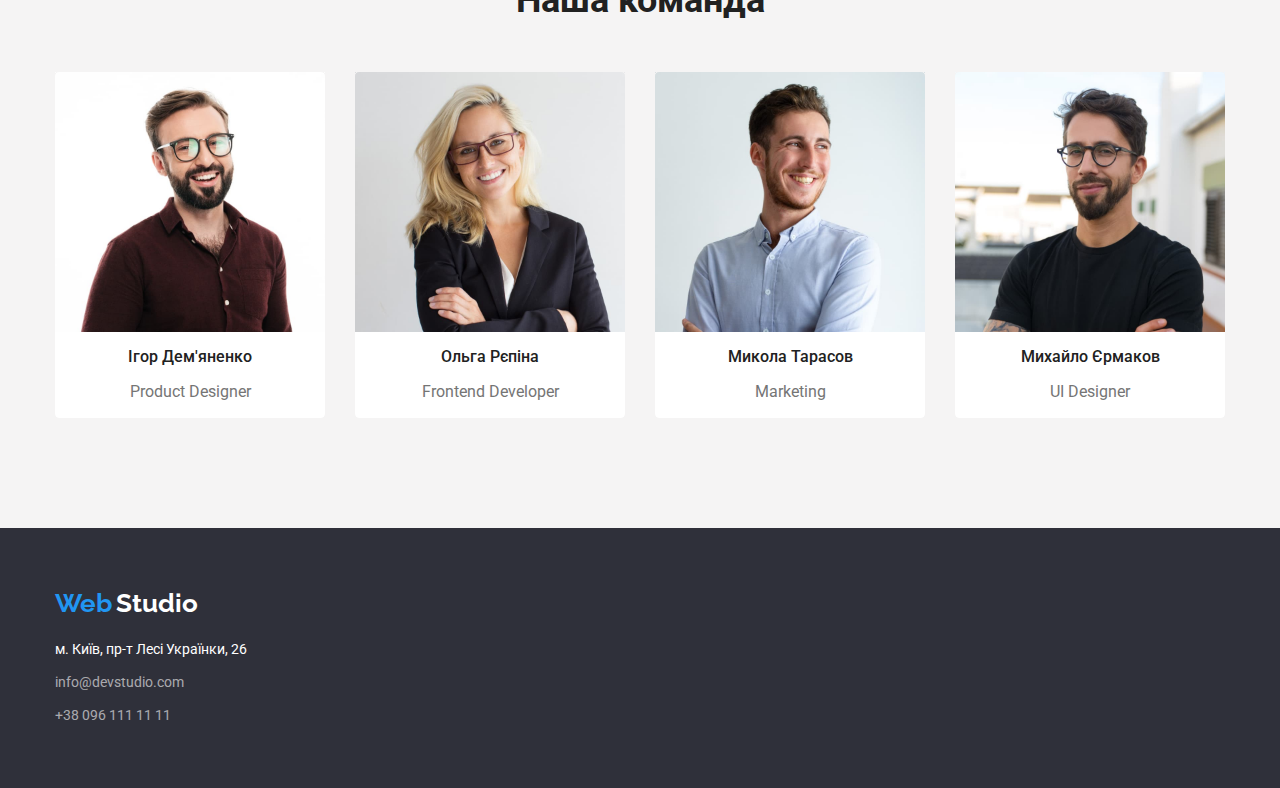
==== commit a9f68325: "start" ====
--- a/index.html
+++ b/index.html
@@ -6,8 +6,8 @@
     <meta name="viewport" content="width=device-width, initial-scale=1.0">
     <title>Document</title>
     <link href="https://fonts.googleapis.com/css2?family=Raleway:wght@700&family=Roboto:wght@400;500;700;900&display=swap" rel="stylesheet">
-    <link rel="stylesheet" href="node_modules/modern-normalize/modern-normalize.css">
-    <link rel="stylesheet" href="./css/css/style.css">
+    <link rel="stylesheet" href="./css/modern-normalize.css">
+    <link rel="stylesheet" href="./css/style.css">
 </head>
 <body>
    <header>
@@ -40,7 +40,7 @@
     </div>
     </section>
    
-<section class="section">
+
    <section class="about">
     
     <h2 class="visually-hidden">Наші переваги</h2>
@@ -64,8 +64,7 @@
     </li>
     </ul>
 </div>
-</section>
-<section class="work">
+
     <div class="conteiner">
     <h2 class="title title-work">Чим ми займаємося</h2>
     <ul class="conteiner-work">
@@ -74,7 +73,6 @@
     <li class="i-tem"><img src="./img/ipad.jpg.jpg" alt="ipad" width="370"></li>
     </ul>
 </div>
-</section>
 </section>
 <section class="section team">
     
--- a/css/style.css
+++ b/css/style.css
@@ -0,0 +1,456 @@
+:root {
+    --primary-wtite-color: #f5f5f5;
+    --primary-text-color: #212121;
+    --second-text-color: #757575;
+    --accent-color: #2196f2;
+    --logo-text-color: #000000;
+    --background-color: #2F303A;
+    --second-background-color: #ffffff;
+    --rgba-color: rgba(255, 255, 255, 0.6);
+    --rgba-tean-color: #f5f4f4;
+
+
+}
+ 
+body{
+    color: var(--primary-text-color);
+    font-family: "Roboto", sans-serif;
+    text-decoration: none;
+   
+
+}
+
+
+
+li {
+    list-style-type: none; /* Убираем маркеры */
+    
+   }
+
+.span {
+    font-family: "Raleway", sans-serif;
+    font-weight: 700;
+    font-size: 26px;
+    line-height: 1.19;
+    text-decoration: none;
+    
+
+}
+.span-web {
+    color: var(--accent-color);
+    
+}
+.conteiner {
+    max-width: 1200px;
+    padding-left: 15px;
+    padding-right: 15px;
+    margin-left: auto;
+    margin-right: auto;
+   
+
+
+}
+.logo {
+    margin-top: 25px;
+    margin-bottom: 25px;
+}
+.span-studio {
+    color: var(--logo-text-color);
+  
+  
+
+}
+
+.site-nav,
+.auto-nav {
+    display: flex;
+    margin-top: 0;
+    margin-bottom: 0;
+    padding-top: 32px ;
+    padding-bottom: 32px;
+
+    font-weight: 500;
+    font-size: 14px;
+    line-height: 1.14;
+    
+    
+    
+
+
+}
+.link-nav-site:hover, 
+.link-nav-auto:focus {
+    color: var(--accent-color);
+
+}
+.link-nav-site {
+  
+
+
+    color: var(--primary-text-color);
+    
+    
+
+
+}
+.site-nav .header-site-nav+.header-site-nav {
+margin-left: 50px;
+}
+
+
+
+
+.link-nav-auto {
+  
+    color: var(--second-text-color);
+    margin-right: auto;
+    
+   
+}
+.auto-nav .header-auto-nav+ .header-auto-nav {
+    margin-left: 50px;
+
+}
+.auto-nav .header-auto-nav:not(:last-child) {
+    margin-right: 30px;
+
+}
+a {
+    text-decoration: none;
+
+}
+.auto-nav {
+    margin-left: auto;
+    padding-left: 0;
+    color: var(--logo-text-color)
+}
+
+.conteiner-item { 
+    display: flex;
+    text-align: center;
+
+    
+
+
+}
+.conteiner-hero {
+    text-align: center;
+}
+.hero {
+    padding: 200px 0;
+    background: var(--background-color);
+}
+
+.hero-title {
+    margin-top: 0;
+    margin-bottom: 30px;
+   
+
+
+    font-weight: 900;
+    font-size: 44px;
+    line-height: 1.36;
+    color: var(--second-background-color);
+    text-transform: uppercase;
+   
+}
+.hero-button {
+    /*display: inline-block;*/
+    padding: 10px 32px;
+    font-weight: 700;
+    font-size: 16px;
+    line-height: 1.87;
+    color: var(--second-background-color);
+    background-color: var(--accent-color);
+    border: none;
+    border-radius: 4px;
+    cursor: pointer;
+
+}
+.hero-button:hover, 
+.hero-button:focus {
+    color: var(--primary-wtite-color); 
+}
+
+.about-advances {
+    margin-top: 0;
+    margin-bottom: 10px;
+    
+    font-size: 14px;
+    line-height: 1.14;
+    }
+.conteiner-about {
+        display: flex;
+        padding-left: 0;
+        padding-right: 0;
+        padding-bottom: 118px;
+        margin: 0;
+        
+       
+        
+    
+    }
+.conteiner-about .i-tem + .i-tem {
+
+    margin-left: 30px;
+    
+        
+        
+
+    }
+    .about {
+        padding: 94px 0;
+    }
+
+.about-text{
+    margin-top: 0;
+    margin-bottom: 0;
+    font-size: 14px;
+    line-height: 1.71;
+    color: var(--second-text-color)
+}
+
+.visually-hidden {
+    position: absolute;
+    white-space: nowrap;
+    width: 1px;
+    height: 1px;
+    overflow: hidden;
+    border: 0;
+    padding: 0;
+    clip: rect(0 0 0 0);
+    clip-path: inset(50%);
+    margin: -1px;
+  }
+.conteiner-work {
+    display: flex;
+    align-items: center;
+    padding-left: 0;
+    gap: 30px; 
+    
+  
+}
+
+.i-tem {
+    width: calc((100% - 60px) / 3);
+   
+
+}
+.conteiner-work .i-tem:nth-child(3n) {
+    margin-right: 0;
+}
+
+.title-work  {
+    margin-bottom: 0;
+    
+  }
+.team {
+    background-color: var(--rgba-tean-color);
+
+}
+.team-item {
+    text-align: center ;
+}
+
+.title-list-team .team-item {
+    width:calc((100% - 90px) / 4);
+    margin-left: 0px;
+    
+}
+.title-list-team .team-item:not(:last-child) {
+    margin-right: 30px;
+
+}
+
+
+.title {
+    text-align: center;
+    margin-top: 0;
+    margin-bottom: 50px;
+
+    font-size: 36px;
+    line-height: 1.16;
+}
+
+.title-list-team {
+    display: flex;
+  
+   
+    
+    
+    padding-left: 0;
+    margin-top: 0;
+   
+}
+
+
+.title-name-team {
+    font-weight: 500;
+    font-size: 16px;
+    line-height: 1.18;
+    
+}
+.text-name-team {
+    font-size: 16px;
+    line-height: 1.18;
+    color: var(--second-text-color);
+}
+.team-item {
+    margin-left: 0;
+    outline: 1px solid #f5f4f4;
+    border-radius: 4px;
+
+    background-color: var(--second-background-color);
+}
+
+.name-portfolio {
+    font-weight: 700;
+    font-size: 18px;
+    line-height: 2;
+    }
+
+.text-portfolio-site {
+    font-weight: 400;
+    font-size: 16px;
+    line-height: 1.87;
+    color: var(--second-text-color);
+}
+.footer-web {
+    background-color: var(--background-color);
+    
+}
+.conteiner-footer {
+    padding-top: 60px;
+    padding-bottom: 60px;
+}
+.span-studio-white {
+    color: var(--second-background-color)
+
+}
+.adress-i-tem {
+    margin-top: 20px;
+    margin-bottom: 0;
+   
+    padding-left: 0;
+}
+
+
+.adress-footer{
+  
+
+    font-style: normal;
+    text-decoration: none;
+    font-weight: 400;
+    font-size: 14px;
+    line-height: 1.71;
+    color: rgba(255, 255, 255, 0.6);
+    width: 1600px;
+    height: 648px;
+    left: 0px;
+    top: 2094px;
+
+}
+.adress-footer-adress{
+    color: var(--second-background-color)
+}
+.adress-footer:hover,
+.adress-footer:focus {
+    color: var(--second-background-color);
+}
+.i-tem-footer {
+    margin-top: 9px;
+}
+.button {
+    display: flex;
+    text-align: center;
+    justify-content: center;
+    margin-top: 94px;
+    margin-bottom: 50px;
+    padding-left: 0;
+
+}
+.button-item:not(:first-child) {
+    margin-left: 8px;
+}
+
+.button-list {
+    display: flex;
+
+    padding-left: 22px;
+    padding-right: 22px;
+    padding-top: 6px;
+    padding-bottom: 6px;
+    margin-right: 0px;
+
+    font-weight: 500;
+    font-size: 16px;
+    line-height: 1.625;
+    color: var(--primary-text-color);
+    background-color: var(--rgba-tean-color);
+    border-radius: 4px;
+    cursor: pointer;
+
+}
+
+.button-list
+
+.button-list:hover,
+.button-list:focus {
+    color: var(--second-background-color);
+    background-color: var(--accent-color);
+}
+
+.conteiner-portfolio {
+    display: flex;
+    flex-wrap: wrap;
+    gap: 30px;
+    justify-content: center;
+ 
+    padding-left: 0;
+    margin-top: 0;
+    margin-bottom: 94px;
+   
+    
+    
+    
+
+}
+img {
+    display: block;
+    max-width: 100%;
+    height: auto;
+}
+
+.portfolio {
+    align-items:stretch;
+
+    outline: 1px solid #f5f4f4;
+
+}
+.portfolio:nth-child(3n) {
+    margin-right: 0;
+}
+
+.portfolio:nth-last-child(-n + 3) {
+    margin-bottom: 0;
+}
+
+.name-portfolio {
+   
+    margin-bottom: 4px;
+}
+
+.text-portfolio-site {
+    margin-top: 0;
+    margin-bottom: 0;
+}
+
+
+
+.card-content {
+    padding: 20px 24px;
+    border: 1px solid var(--second-background-color);
+}
+.section {
+    padding: 94px 0;
+}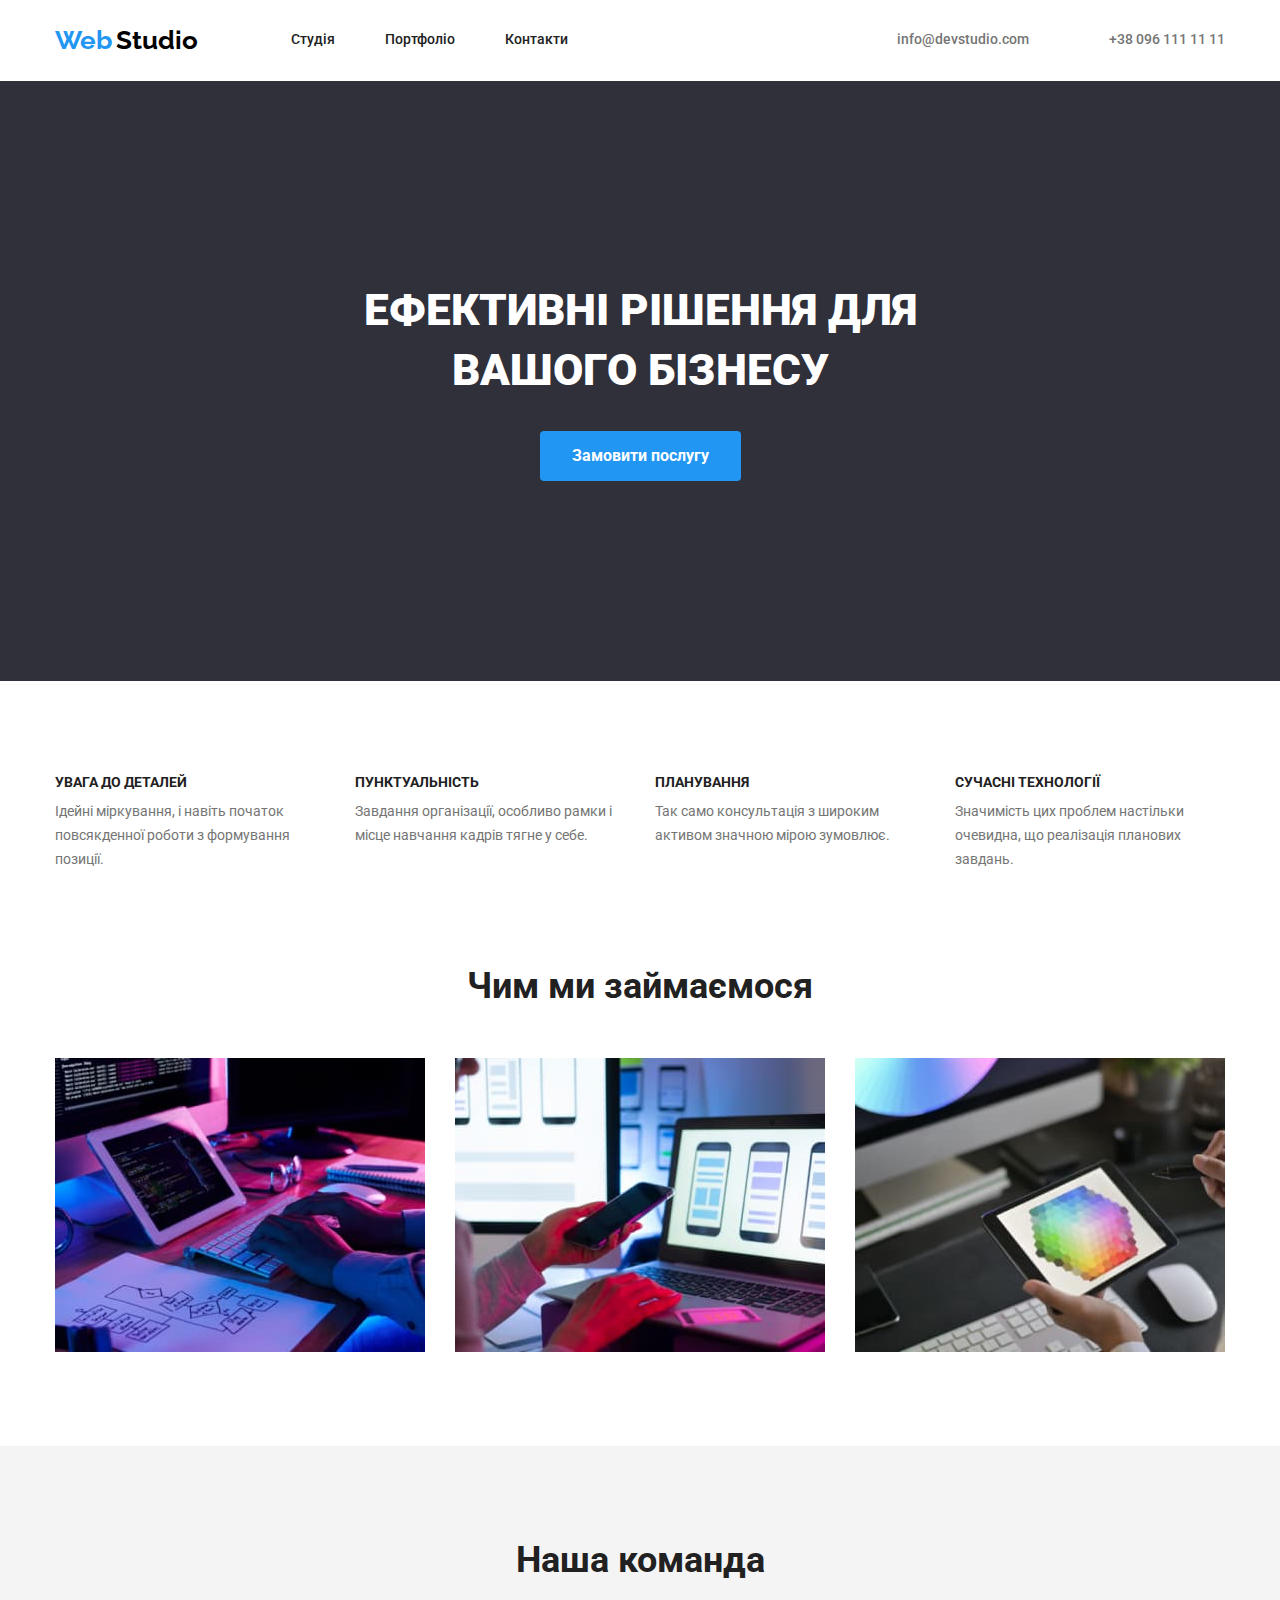
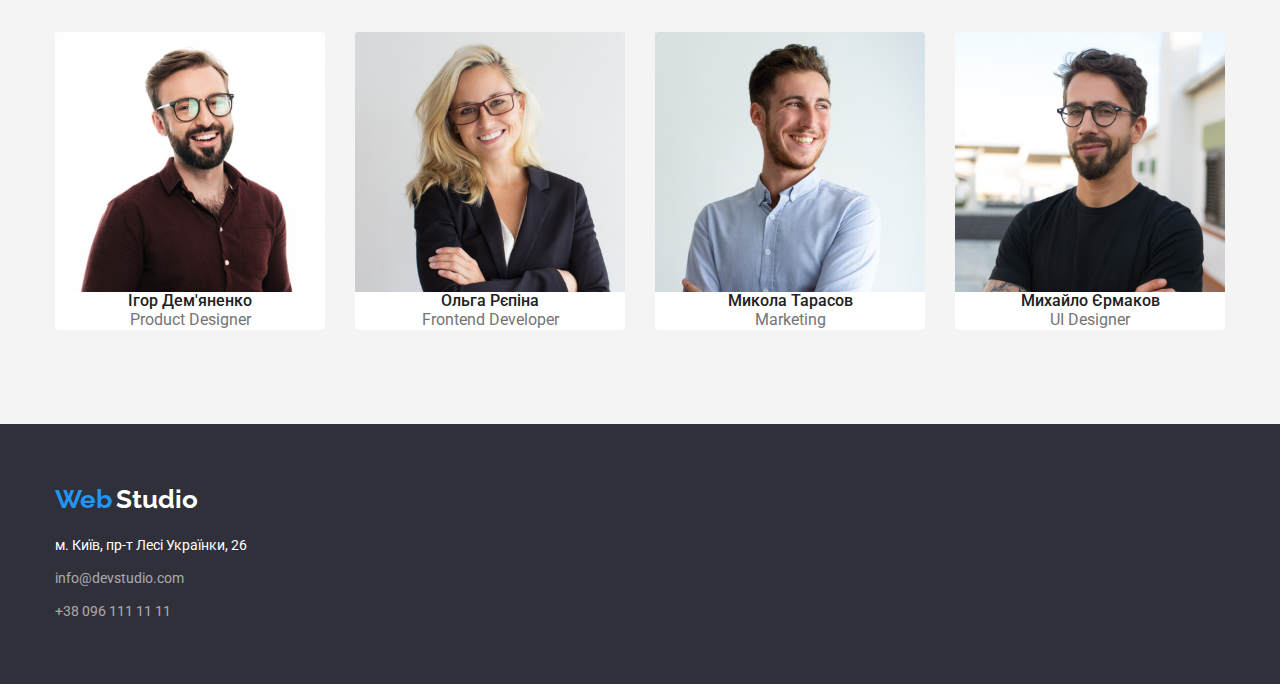
==== commit 5025d82d: "start" ====
--- a/index.html
+++ b/index.html
@@ -41,7 +41,7 @@
     </section>
    
 
-   <section class="about">
+   <section class="section about">
     
     <h2 class="visually-hidden">Наші переваги</h2>
     <div class="conteiner">
@@ -64,7 +64,8 @@
     </li>
     </ul>
 </div>
-
+</section>
+<section class="section work">
     <div class="conteiner">
     <h2 class="title title-work">Чим ми займаємося</h2>
     <ul class="conteiner-work">
--- a/css/style.css
+++ b/css/style.css
@@ -17,9 +17,11 @@
     font-family: "Roboto", sans-serif;
     text-decoration: none;
    
-
-}
-
+}
+h1,h2,h3,h4,h5,h6,p,ul {
+    margin: 0;
+    padding: 0;
+}
 
 
 li {
@@ -53,12 +55,11 @@
 .logo {
     margin-top: 25px;
     margin-bottom: 25px;
+    margin-right: 93px;
 }
 .span-studio {
     color: var(--logo-text-color);
   
-  
-
 }
 
 .site-nav,
@@ -72,10 +73,6 @@
     font-weight: 500;
     font-size: 14px;
     line-height: 1.14;
-    
-    
-    
-
 
 }
 .link-nav-site:hover, 
@@ -84,13 +81,8 @@
 
 }
 .link-nav-site {
-  
-
 
     color: var(--primary-text-color);
-    
-    
-
 
 }
 .site-nav .header-site-nav+.header-site-nav {
@@ -128,10 +120,6 @@
 .conteiner-item { 
     display: flex;
     text-align: center;
-
-    
-
-
 }
 .conteiner-hero {
     text-align: center;
@@ -183,25 +171,14 @@
         display: flex;
         padding-left: 0;
         padding-right: 0;
-        padding-bottom: 118px;
         margin: 0;
         
-       
-        
-    
     }
 .conteiner-about .i-tem + .i-tem {
 
     margin-left: 30px;
-    
-        
-        
-
     }
-    .about {
-        padding: 94px 0;
-    }
-
+   
 .about-text{
     margin-top: 0;
     margin-bottom: 0;
@@ -304,7 +281,6 @@
 }
 
 .name-portfolio {
-    font-weight: 700;
     font-size: 18px;
     line-height: 2;
     }
@@ -364,7 +340,6 @@
     display: flex;
     text-align: center;
     justify-content: center;
-    margin-top: 94px;
     margin-bottom: 50px;
     padding-left: 0;
 
@@ -405,14 +380,6 @@
     flex-wrap: wrap;
     gap: 30px;
     justify-content: center;
- 
-    padding-left: 0;
-    margin-top: 0;
-    margin-bottom: 94px;
-   
-    
-    
-    
 
 }
 img {
@@ -453,4 +420,7 @@
 }
 .section {
     padding: 94px 0;
+}
+.work {
+    padding-top: 0;
 }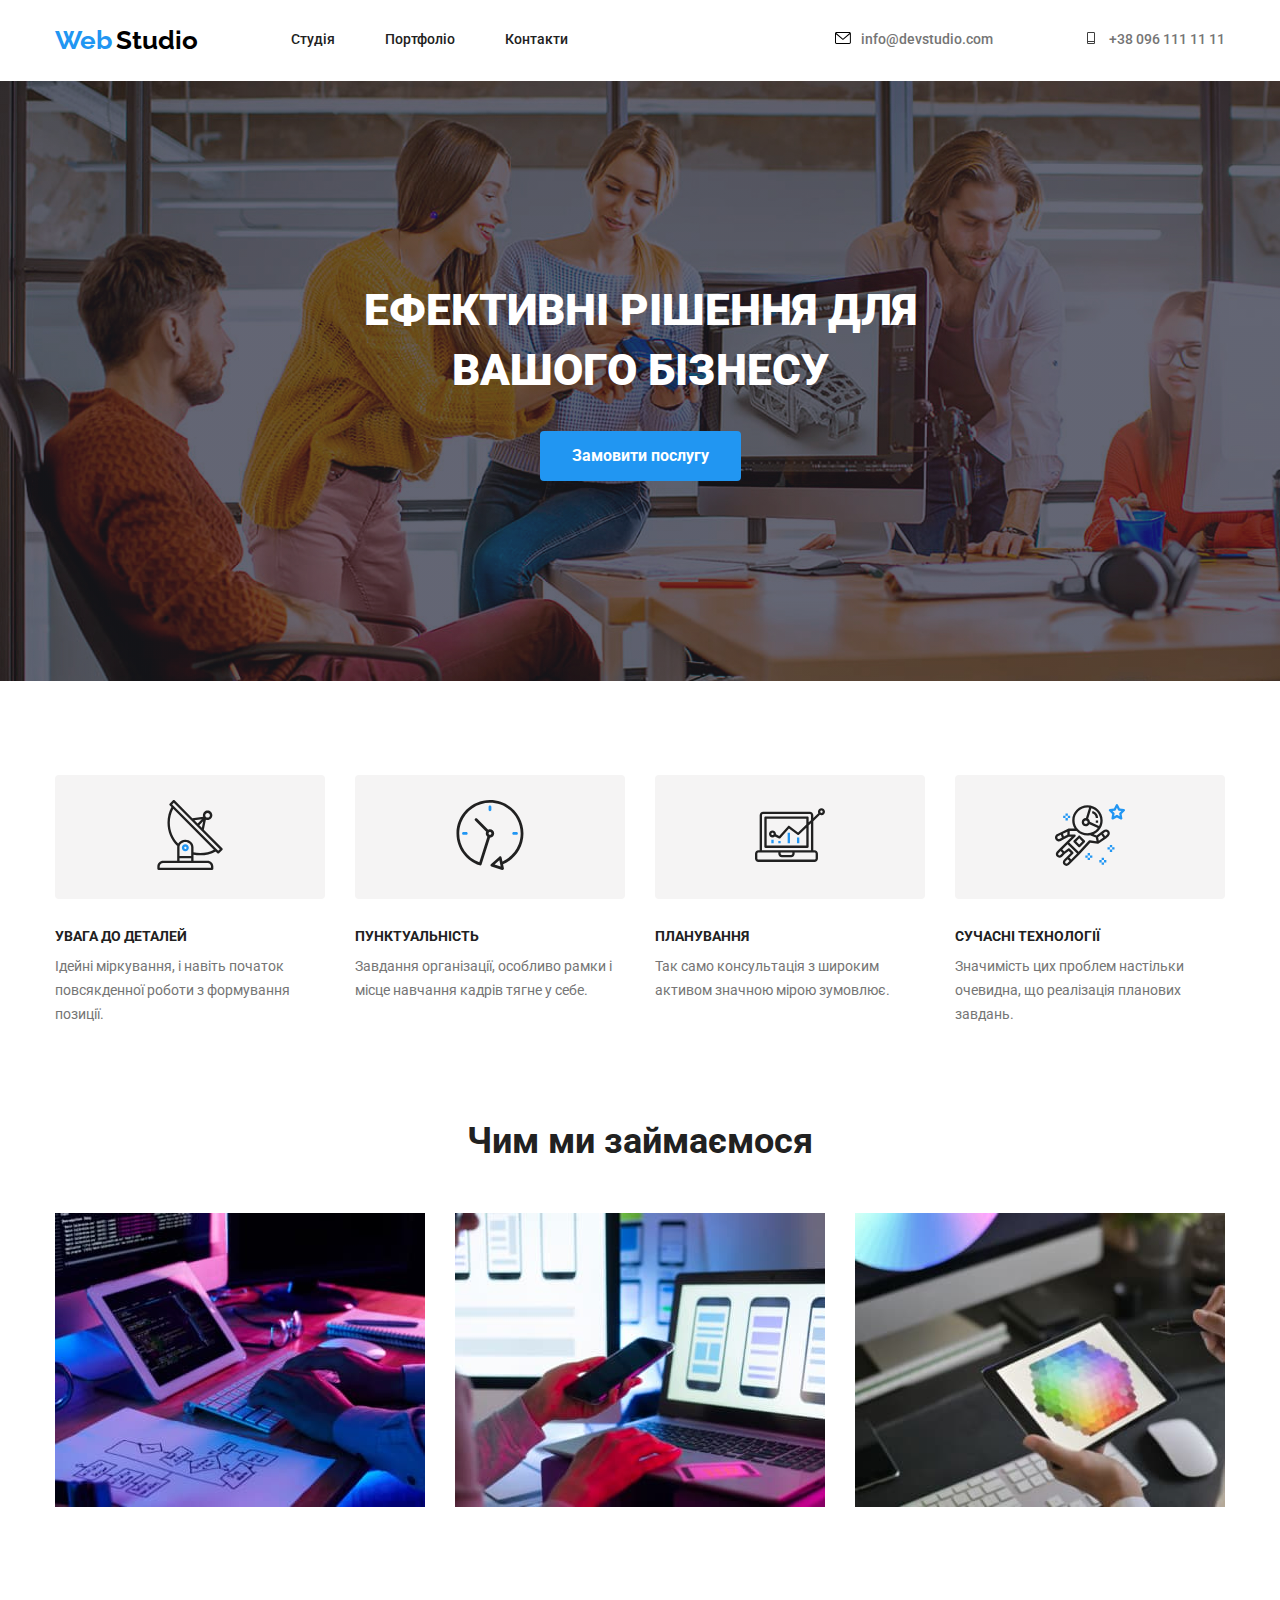
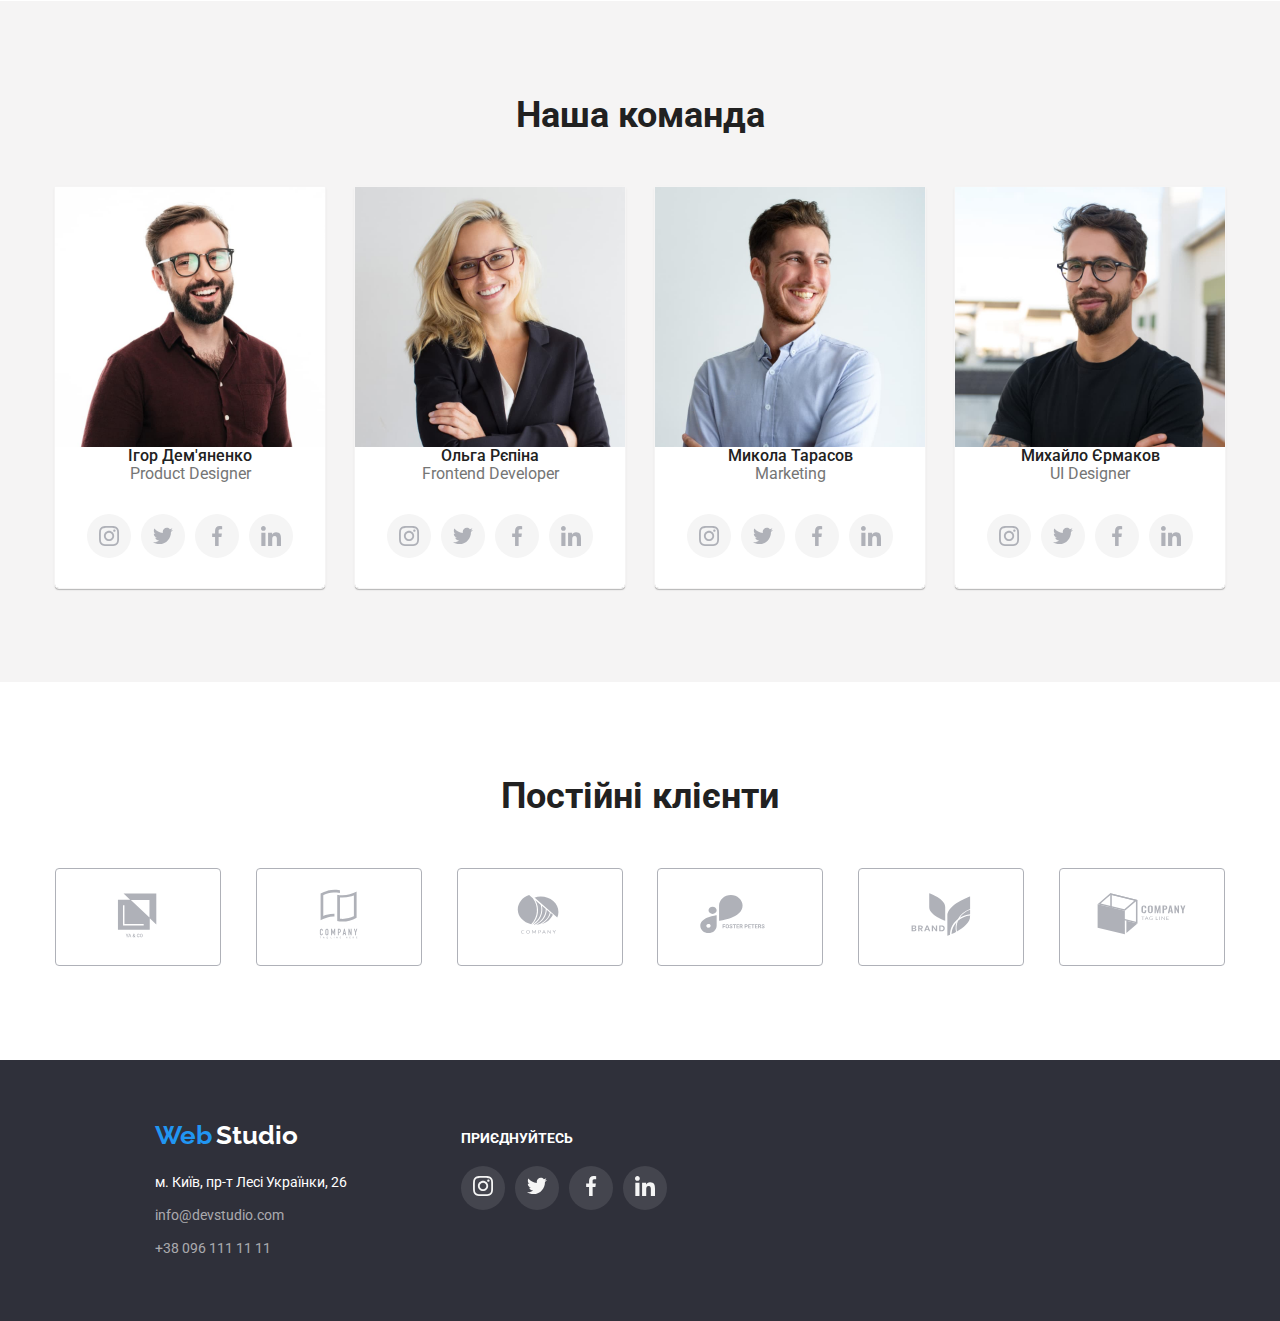
==== commit 9f8729f0: "start" ====
--- a/index.html
+++ b/index.html
@@ -25,8 +25,20 @@
     </ul>
 </nav >
     <ul class="auto-nav">
-        <li class="header-auto-nav"><a class="link-nav-auto" href="mailto:info@devstudio.com">info@devstudio.com</a></li>
-        <li class="header-auto-nav"><a class="link-nav-auto" href="tel:+380961111111">+38 096 111 11 11</a></li>
+        <li class="header-auto-nav">
+            <a class="link-nav-auto mail-tel-icons" href="mailto:info@devstudio.com">
+                <svg class="mail-tel-icons" width="16" height="12">
+                    <use class="mail-tel-icons" href="./img/icons.svg#icon-mail"></use>
+                </svg>info@devstudio.com
+            </a>
+        </li>    
+        <li class="header-auto-nav">
+            <a class="link-nav-auto" href="tel:+380961111111">
+                <svg class="mail-tel-icons" width="16" height="12">
+                    <use class="mail-tel-icons" href="./img/icons.svg#icon-phone"></use>
+                </svg>+38 096 111 11 11
+            </a>
+          </li> 
     </ul>
 </div>
      </header> 
@@ -43,8 +55,42 @@
 
    <section class="section about">
     
-    <h2 class="visually-hidden">Наші переваги</h2>
+    
     <div class="conteiner">
+        <h2 class="visually-hidden">Наші переваги</h2>
+        <div class="button-about">
+            <ul class="about-icons">
+                <li class="visually-hidden-icons">
+                    <a class="advances-icons" href="">
+                        <svg class="social-icon" width="70" height="70">
+                            <use href="./img/icons.svg#icon-antenna"></use>
+                        </svg>
+                    </a>
+                </li>
+                <li class="visually-hidden-icons">
+                    <a class="advances-icons" href="">
+                        <svg class="social-icon" width="70" height="70">
+                            <use href="./img/icons.svg#icon-clock"></use>
+                        </svg>
+                    </a>
+                </li>
+                <li class="visually-hidden-icons">
+                    <a class="advances-icons" href="">
+                        <svg class="social-icon" width="70" height="70">
+                            <use href="./img/icons.svg#icon-diagram"></use>
+                        </svg>
+                    </a>
+                </li>
+                <li class="visually-hidden-icons">
+                
+                    <a class="advances-icons" href="">
+                        <svg class="social-icon" width="70" height="70">
+                            <use href="./img/icons.svg#icon-astronaut"></use>
+                        </svg>
+                    </a>
+                </li>
+            </ul>
+        </div>
     <ul class="conteiner-about">
         <li class="i-tem">
         <h3 class="about-advances">УВАГА ДО ДЕТАЛЕЙ</h3>
@@ -88,6 +134,33 @@
          <div class="card-text">
             <h3 class="title-name-team">Ігор Дем'яненко</h3>
             <p class="text-name-team" lang="en">Product Designer</p>
+            <ul class="social-icons list">
+                <li class="social-item"><a href="" class="social-link link">
+                    <svg class="social-icon" width="20" height="20">
+                        <use href="./img/icons.svg#icon-instagram-"></use>
+                    </svg>
+                </a>
+            </li>
+            <li class="social-item"><a href="" class="social-link link">
+                <svg class="social-icon" width="20" height="20">
+                    <use href="./img/icons.svg#icon-twitter"></use>
+                </svg>
+            </a>
+        </li>
+        <li class="social-item">
+            <a href="" class="social-link link">
+            <svg class="social-icon" width="20" height="20">
+                <use href="./img/icons.svg#icon-facebook"></use>
+            </svg>
+        </a>
+    </li>
+    <li class="social-item"><a href="" class="social-link link">
+        <svg class="social-icon" width="20" height="20">
+            <use href="./img/icons.svg#icon-linkedin"></use>
+        </svg>
+    </a>
+</li>
+            </ul>
         </div>
     </article>
         </li>
@@ -100,6 +173,33 @@
         <div class="card-text">
             <h3 class="title-name-team">Ольга Рєпіна</h3>
             <p class="text-name-team" lang="en">Frontend Developer</p>
+            <ul class="social-icons list">
+                <li class="social-item"><a href="" class="social-link link">
+                    <svg class="social-icon" width="20" height="20">
+                        <use href="./img/icons.svg#icon-instagram-"></use>
+                    </svg>
+                </a>
+            </li>
+            <li class="social-item"><a href="" class="social-link link">
+                <svg class="social-icon" width="20" height="20">
+                    <use href="./img/icons.svg#icon-twitter"></use>
+                </svg>
+            </a>
+        </li>
+        <li class="social-item">
+            <a href="" class="social-link link">
+            <svg class="social-icon" width="20" height="20">
+                <use href="./img/icons.svg#icon-facebook"></use>
+            </svg>
+        </a>
+    </li>
+    <li class="social-item"><a href="" class="social-link link">
+        <svg class="social-icon" width="20" height="20">
+            <use href="./img/icons.svg#icon-linkedin"></use>
+        </svg>
+    </a>
+</li>
+            </ul>
         </div>
     </article>
         </li>
@@ -112,6 +212,33 @@
         <div class="card-text">
             <h3 class="title-name-team">Микола Тарасов</h3>
             <p class="text-name-team" lang="en">Marketing</p>
+            <ul class="social-icons list">
+                <li class="social-item"><a href="" class="social-link link">
+                    <svg class="social-icon" width="20" height="20">
+                        <use href="./img/icons.svg#icon-instagram-"></use>
+                    </svg>
+                </a>
+            </li>
+            <li class="social-item"><a href="" class="social-link link">
+                <svg class="social-icon" width="20" height="20">
+                    <use href="./img/icons.svg#icon-twitter"></use>
+                </svg>
+            </a>
+        </li>
+        <li class="social-item">
+            <a href="" class="social-link link">
+            <svg class="social-icon" width="20" height="20">
+                <use href="./img/icons.svg#icon-facebook"></use>
+            </svg>
+        </a>
+    </li>
+    <li class="social-item"><a href="" class="social-link link">
+        <svg class="social-icon" width="20" height="20">
+            <use href="./img/icons.svg#icon-linkedin"></use>
+        </svg>
+    </a>
+</li>
+            </ul>
         </div>
     </article>
         </li>
@@ -123,18 +250,98 @@
         <div class="card-text">
             <h3 class="title-name-team">Михайло Єрмаков</h3>
             <p  class="text-name-team" lang="en">UI Designer</p>
+            <ul class="social-icons list">
+                <li class="social-item"><a href="" class="social-link link">
+                    <svg class="social-icon" width="20" height="20">
+                        <use href="./img/icons.svg#icon-instagram-"></use>
+                    </svg>
+                </a>
+            </li>
+            <li class="social-item"><a href="" class="social-link link">
+                <svg class="social-icon" width="20" height="20">
+                    <use href="./img/icons.svg#icon-twitter"></use>
+                </svg>
+            </a>
+        </li>
+        <li class="social-item">
+            <a href="" class="social-link link">
+            <svg class="social-icon" width="20" height="20">
+                <use href="./img/icons.svg#icon-facebook"></use>
+            </svg>
+        </a>
+    </li>
+    <li class="social-item"><a href="" class="social-link link">
+        <svg class="social-icon" width="20" height="20">
+            <use href="./img/icons.svg#icon-linkedin"></use>
+        </svg>
+    </a>
+</li>
+            </ul>
         </div>
     </article>
         </li>
     </ul>
     </div>
 </section>
+<section class="section">
+    <div class="conteiner">
+    <h2 class="title">Постійні клієнти</h2>
+    <ul class="clients-baza">
+        
+        <li class="client-baza">
+            <a href="" class="client-baza-icon">
+                <svg class="client-baza-svg" width="100" height="60">
+                    <use href="./img/icons.svg#icon-Logo-1"></use>
+                </svg>
+            </a>
+        </li>
+        <li class="client-baza">
+            <a href=""  class="client-baza-icon">
+                <svg class="client-baza-svg" width="100" height="60">
+                    <use href="./img/icons.svg#icon-Logo-2"></use>
+                </svg>
+            </a>
+        </li>
+        <li class="client-baza">
+            <a href="" class="client-baza-icon">
+                <svg class="client-baza-svg" width="100" height="60">
+                    <use href="./img/icons.svg#icon-Logo-3"></use>
+                </svg>
+            </a>
+        </li>
+        <li class="client-baza">
+            <a href="" class="client-baza-icon">
+                <svg class="client-baza-svg" width="100" height="60">
+                    <use href="./img/icons.svg#icon-Logo-4"></use>
+                </svg>
+            </a>
+        </li>
+        <li class="client-baza">
+            <a href="" class="client-baza-icon">
+                <svg class="client-baza-svg" width="100" height="60">
+                    <use href="./img/icons.svg#icon-Logo-5"></use>
+                </svg>
+            </a>
+        </li>
+        <li class="client-baza">
+            <a href="" class="client-baza-icon">
+                <svg class="client-baza-svg" width="100" height="60">
+                    <use href="./img/icons.svg#icon-Logo-6"></use>
+                </svg>
+            </a>
+        </li>
+    </ul>
+</div>
+</section>
 
 </main>
 
 <!--Футер-->
+
 <footer class="footer-web">
-    <div class="conteiner conteiner-footer">
+   <section class="welcom-section">
+    <section >
+    <div class="conteiner-footer">
     <a href="#" class="logo">
         <span class="span span-web">Web</span>
         <span class="span span-studio-white">Studio</span>
@@ -148,6 +355,43 @@
         </ul>
     </address>
 </div>
+</section>
+<section class="section-welcome">
+    <h3 class="welcome">приєднуйтесь</h3>
+    <div class="conteiner-welcome">
+<ul class="welcome-social-icons list">
+    <li class="welcome-social-item">
+        <a href="" class="welcome-social-link link">
+        <svg class="welcome-social-icon" width="20" height="20">
+        <use href="./img/icons.svg#icon-instagram-"></use>
+        </svg>
+    </a>
+</li>
+<li class="welcome-social-item">
+    <a href="" class="welcome-social-link link">
+    <svg class="welcome-social-icon" width="20" height="20">
+        <use href="./img/icons.svg#icon-twitter"></use>
+    </svg>
+</a>
+</li>
+<li class="welcome-social-item">
+<a href="" class="welcome-social-link link">
+<svg class="welcome-social-icon" width="20" height="20">
+    <use href="./img/icons.svg#icon-facebook"></use>
+</svg>
+</a>
+</li>
+<li class="welcome-social-item">
+    <a href="" class="welcome-social-link link">
+<svg class="welcome-social-icon" width="20" height="20">
+<use href="./img/icons.svg#icon-linkedin"></use>
+</svg>
+</a>
+</li>
+</ul>
+</div>
+</section>
+</section>
 </footer>
 </body>
 </html>--- a/css/style.css
+++ b/css/style.css
@@ -7,7 +7,10 @@
     --background-color: #2F303A;
     --second-background-color: #ffffff;
     --rgba-color: rgba(255, 255, 255, 0.6);
+    --rgba-two-color: rgba(255,255,255, 0.1);
     --rgba-tean-color: #f5f4f4;
+    --rgba-hero: rgba(47, 48, 58, 0.4);
+     --icons-color: #AFB1B8;
 
 
 }
@@ -65,6 +68,7 @@
 .site-nav,
 .auto-nav {
     display: flex;
+    
     margin-top: 0;
     margin-bottom: 0;
     padding-top: 32px ;
@@ -75,11 +79,13 @@
     line-height: 1.14;
 
 }
-.link-nav-site:hover, 
-.link-nav-auto:focus {
+.link-nav-site:hover,
+.link-nav-site:focus {
     color: var(--accent-color);
-
-}
+}
+
+
+
 .link-nav-site {
 
     color: var(--primary-text-color);
@@ -96,13 +102,37 @@
   
     color: var(--second-text-color);
     margin-right: auto;
-    
-   
-}
-.auto-nav .header-auto-nav+ .header-auto-nav {
+        
+   
+}
+.mail-tel-icons {
+    margin-right: 10px;
+}
+
+.link-nav-auto:hover,
+.link-nav-auto:focus {
+    color: var(--accent-color)
+    
+
+}
+.link-nav-auto:hover,
+.link-nav-auto:focus {
+    fill: var(--accent-color);
+}
+
+
+
+.auto-nav:hover
+.auto-nav:focus {
+    color: var(--accent-color);
+
+}.auto-nav .header-auto-nav+ .header-auto-nav {
     margin-left: 50px;
 
-}
+    
+}
+
+
 .auto-nav .header-auto-nav:not(:last-child) {
     margin-right: 30px;
 
@@ -125,9 +155,19 @@
     text-align: center;
 }
 .hero {
+    max-width: 1600px;
+    min-height: 600px;
+    margin-left: auto;
+    margin-right: auto;
     padding: 200px 0;
     background: var(--background-color);
-}
+    background-image: linear-gradient( var(--rgba-hero),
+        var(--rgba-hero)),
+    url(../img/team.jpg);
+    
+    
+}
+
 
 .hero-title {
     margin-top: 0;
@@ -208,6 +248,27 @@
   
 }
 
+.about-icons {
+    display: flex;
+    
+}
+
+.visually-hidden-icons {
+    padding: 25px 100px;
+    margin-right: 30px;
+    margin-bottom: 30px;
+    align-items: center;
+
+    background-color: var(--rgba-tean-color);
+    border-radius: 4px;
+    
+}
+.visually-hidden-icons:last-child {
+    margin-right: 0;
+
+}
+
+
 .i-tem {
     width: calc((100% - 60px) / 3);
    
@@ -234,6 +295,50 @@
     margin-left: 0px;
     
 }
+.social-icons {
+    display: flex;
+    justify-content: center;
+    
+    
+
+}
+.social-icon {
+    fill: var(--icons-color);
+
+}
+.social-link:hover .social-icon {
+fill: var(--second-background-color);
+}
+
+.title-list-team .social-link {
+    width: 100%;
+    height: 100%;
+    display: flex;
+    align-items: center;
+    justify-content: center;
+   
+
+}
+.title-list-team .social-item {
+    width: 44px;
+    height: 44px;
+    background-color: var(--primary-wtite-color);
+    
+    margin-right: 10px;
+    margin-top: 30px;
+    border-radius: 50%;
+}
+
+.title-list-team .social-item:hover, 
+.title-list-team .social-item:focus {
+    background-color: var(--accent-color);
+
+}
+
+.title-list-team .social-item:last-child {
+    margin-right: 0;
+}
+
 .title-list-team .team-item:not(:last-child) {
     margin-right: 30px;
 
@@ -252,9 +357,6 @@
 .title-list-team {
     display: flex;
   
-   
-    
-    
     padding-left: 0;
     margin-top: 0;
    
@@ -274,28 +376,71 @@
 }
 .team-item {
     margin-left: 0;
-    outline: 1px solid #f5f4f4;
-    border-radius: 4px;
+    outline: 1px solid var(--rgba-tean-color);
+   
+    box-shadow: 0px 1px 3px rgba(0, 0, 0, 0.12), 
+    0px 1px 1px rgba(0, 0, 0, 0.14),
+    0px 2px 1px rgba(0, 0, 0, 0.2);
+    border-radius: 0px 0px 4px 4px;
 
     background-color: var(--second-background-color);
 }
-
+.card-text {
+    padding-bottom: 30px ;
+}
 .name-portfolio {
     font-size: 18px;
     line-height: 2;
     }
 
 .text-portfolio-site {
-    font-weight: 400;
+    font-weight: 400px;
     font-size: 16px;
     line-height: 1.87;
     color: var(--second-text-color);
 }
+
+.clients-baza {
+    display: flex;
+    justify-content: space-between;
+
+   
+}
+.client-baza {
+    margin-right: 30px;
+    padding: 16px 32px;
+    border: 1px solid var(--icons-color);
+    border-radius: 4px;
+}
+.client-baza:last-child {
+    margin-right: 0;
+    
+}
+
+    
+.client-baza-icon {
+    fill: var(--icons-color);}
+
+.client-baza:hover   {
+        fill: var(--accent-color);
+        border-color: var(--accent-color);
+    
+    }
+.client-baza:hover .client-baza-svg {
+    fill: var(--accent-color);
+    border-color: var(--accent-color);
+}
+
+
 .footer-web {
     background-color: var(--background-color);
-    
+    display: flex;
+    margin-left: 0;
+    margin-right: 0;
 }
 .conteiner-footer {
+    margin-right: 0;
+    margin-left: 0;
     padding-top: 60px;
     padding-bottom: 60px;
 }
@@ -316,7 +461,7 @@
 
     font-style: normal;
     text-decoration: none;
-    font-weight: 400;
+    font-weight: 400px;
     font-size: 14px;
     line-height: 1.71;
     color: rgba(255, 255, 255, 0.6);
@@ -367,7 +512,7 @@
 
 }
 
-.button-list
+
 
 .button-list:hover,
 .button-list:focus {
@@ -423,4 +568,76 @@
 }
 .work {
     padding-top: 0;
-}+}
+
+
+
+.welcome {
+    font-size: 14px;
+    line-height: 16px;
+    color: var(--second-background-color);
+    text-transform: uppercase;
+    margin-bottom: 20px;
+
+}
+
+
+.welcome-social-icons .welcome-social-item {
+    display: flex;
+    justify-content: center;
+
+    width: 44px;
+    height: 44px;
+    background-color: var(--rgba-two-color);
+    border-radius: 50%;
+    margin-right: 10px;
+    
+}
+.welcome-social-icons .welcome-social-item:last-child  {
+margin-right: 0;
+}
+
+
+.welcome-social-item {
+ 
+    justify-content: center;
+    align-items: center;
+}
+.welcome-social-icon {
+    fill: var(--primary-wtite-color);
+    
+}
+.welcome-social-icons .welcome-social-item:hover, 
+.welcome-social-icons .welcome-social-item:focus {
+    fill: var(--second-background-color);
+    background-color: var(--accent-color);
+}
+.welcome-social-link .link {
+    width: 100%;
+    height: 100%;
+    display: flex;
+    align-items: center;
+    justify-content: center;
+}
+
+.section-welcome {
+    padding-top: 70px;
+    padding-left: 70px;
+    
+}
+.footer-web {
+    margin-right: 0;
+}
+.welcome-social-icons {
+    display: flex;
+}
+
+.welcom-section {
+    max-width: 1200px;
+    padding-left: 15px;
+    padding-right: 15px;
+    margin-left: 140px;
+   
+    display: flex;
+    justify-content: flex-start;
+}
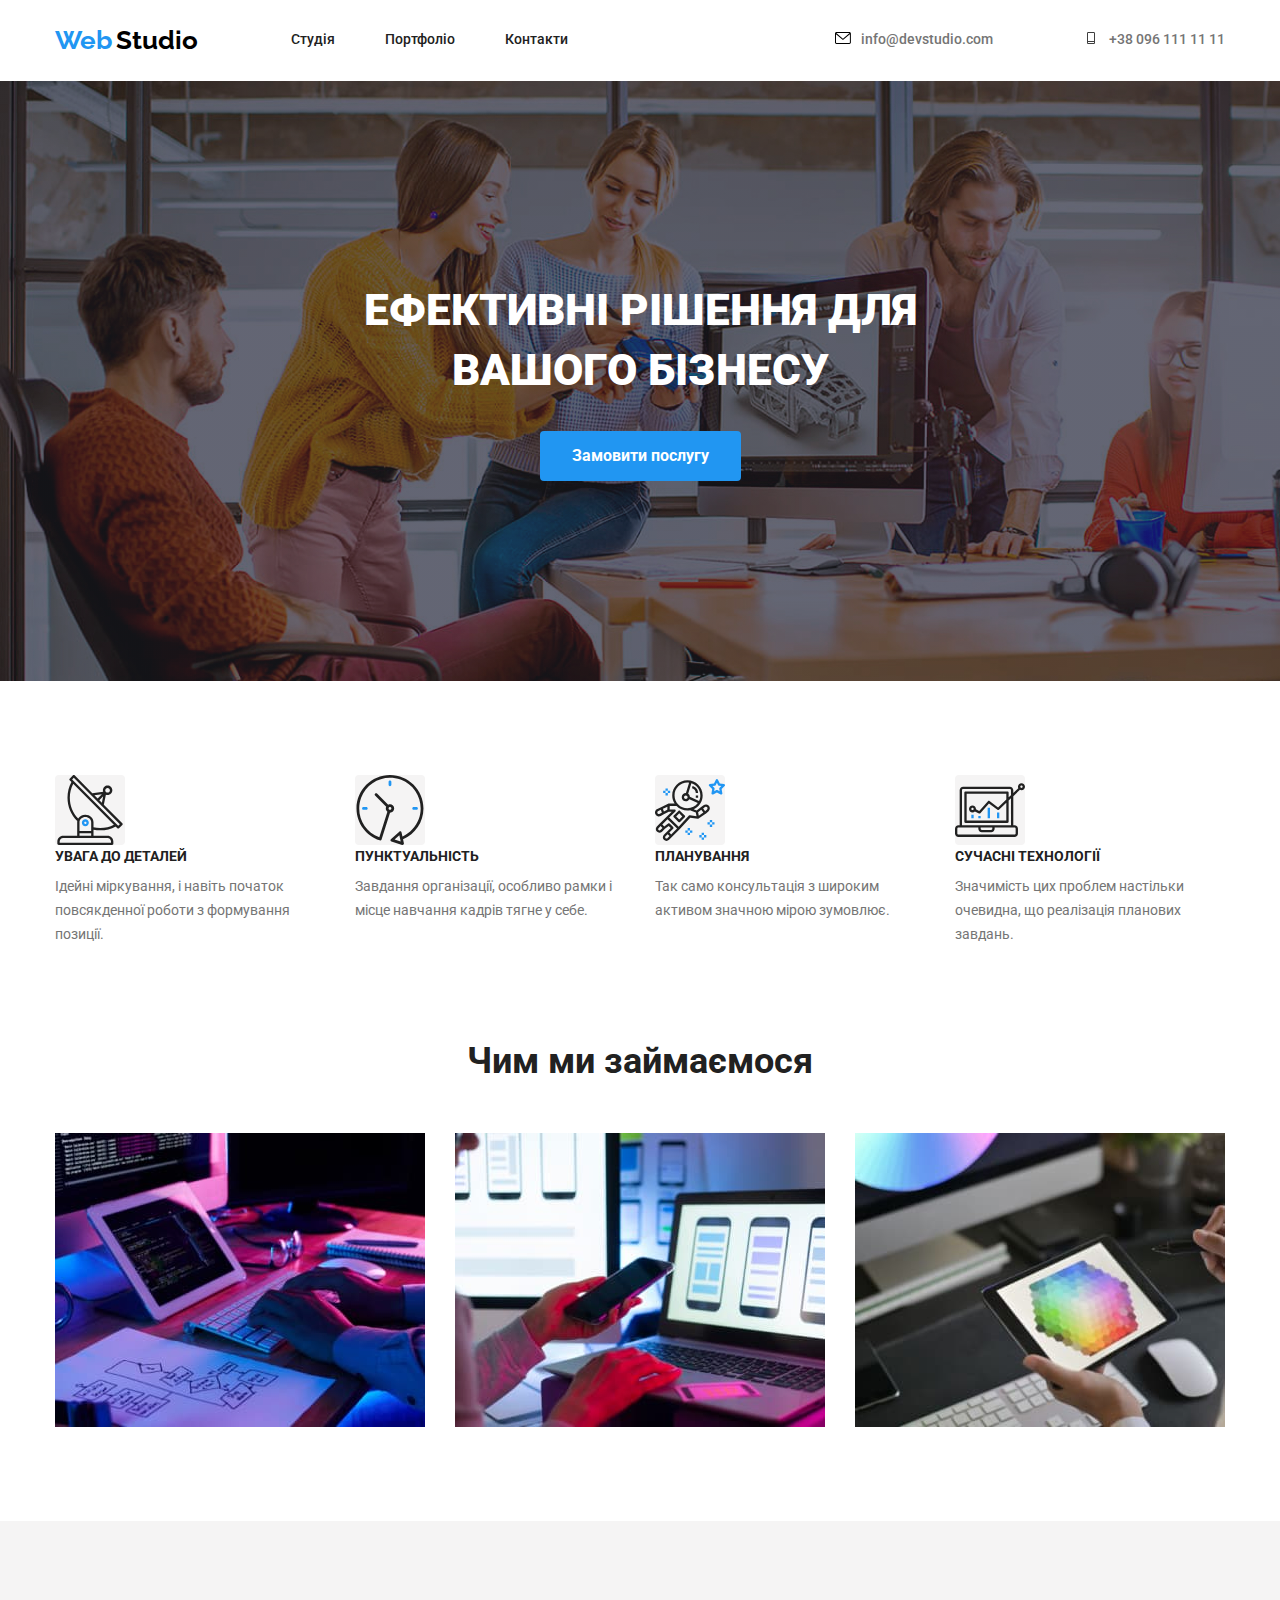
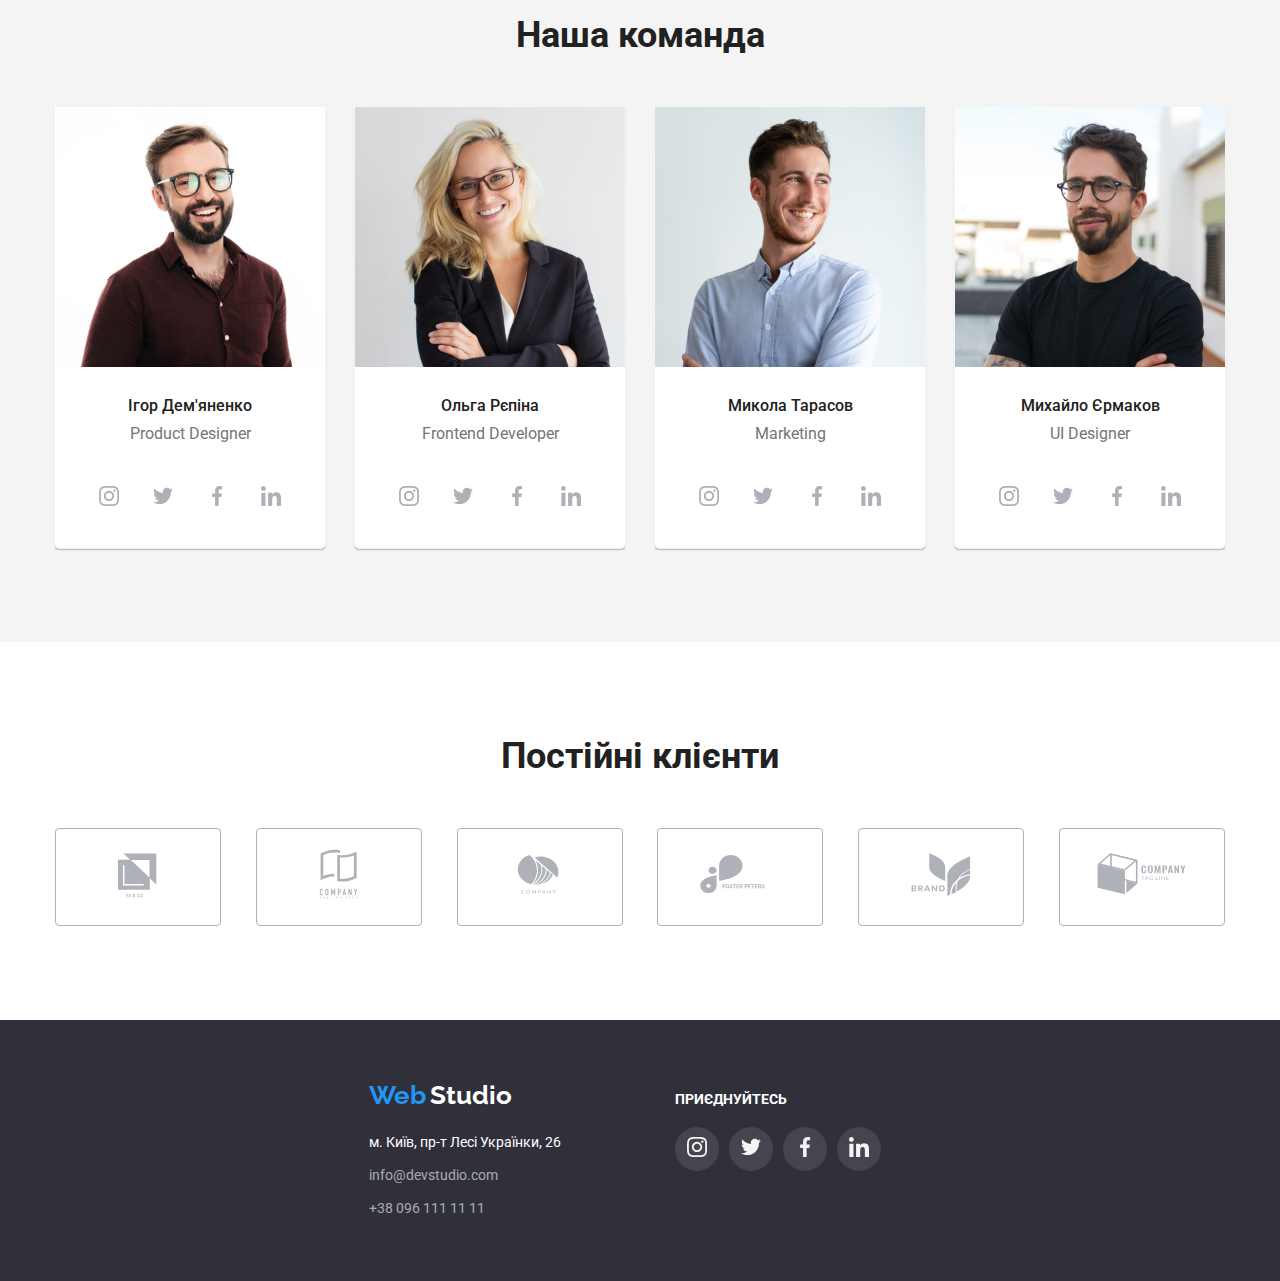
==== commit 9e218cd5: "start" ====
--- a/index.html
+++ b/index.html
@@ -58,55 +58,52 @@
     
     <div class="conteiner">
         <h2 class="visually-hidden">Наші переваги</h2>
-        <div class="button-about">
-            <ul class="about-icons">
-                <li class="visually-hidden-icons">
-                    <a class="advances-icons" href="">
-                        <svg class="social-icon" width="70" height="70">
-                            <use href="./img/icons.svg#icon-antenna"></use>
-                        </svg>
-                    </a>
-                </li>
-                <li class="visually-hidden-icons">
-                    <a class="advances-icons" href="">
-                        <svg class="social-icon" width="70" height="70">
-                            <use href="./img/icons.svg#icon-clock"></use>
-                        </svg>
-                    </a>
-                </li>
-                <li class="visually-hidden-icons">
-                    <a class="advances-icons" href="">
-                        <svg class="social-icon" width="70" height="70">
-                            <use href="./img/icons.svg#icon-diagram"></use>
-                        </svg>
-                    </a>
-                </li>
-                <li class="visually-hidden-icons">
-                
-                    <a class="advances-icons" href="">
-                        <svg class="social-icon" width="70" height="70">
-                            <use href="./img/icons.svg#icon-astronaut"></use>
-                        </svg>
-                    </a>
-                </li>
-            </ul>
-        </div>
+        
     <ul class="conteiner-about">
         <li class="i-tem">
+            <div>
+            <a class="advances-icons" href="">
+                <svg class="social-icon-about" width="70" height="70">
+                    <use href="./img/icons.svg#icon-antenna"></use>
+                </svg>
+            </a>
         <h3 class="about-advances">УВАГА ДО ДЕТАЛЕЙ</h3>
         <p class="about-text">Ідейні міркування, і навіть початок повсякденної роботи з формування позиції.</p>
+    </div>
     </li>
     <li class="i-tem">
+        <div>
+        <a class="advances-icons" href="">
+            <svg class="social-icon-about" width="70" height="70">
+                <use href="./img/icons.svg#icon-clock"></use>
+            </svg>
+        </a>
+        
     <h3 class="about-advances">ПУНКТУАЛЬНІСТЬ</h3>
         <p class="about-text">Завдання організації, особливо рамки і місце навчання кадрів тягне у себе.</p>
+    </div>
     </li>
     <li class="i-tem">
+        <div>
+        <a class="advances-icons" href="">
+            <svg class="social-icon-about" width="70" height="70">
+                <use href="./img/icons.svg#icon-astronaut"></use>
+            </svg>
+        </a>
         <h3 class="about-advances">ПЛАНУВАННЯ</h3>
         <p class=about-text>Так само консультація з широким активом значною мірою зумовлює.</p>
+    </div>
     </li>
     <li class="i-tem">
+        <div>
+        <a class="advances-icons" href="">
+            <svg class="social-icon-about" width="70" height="70">
+                <use href="./img/icons.svg#icon-diagram"></use>
+            </svg>
+        </a>
         <h3 class="about-advances">СУЧАСНІ ТЕХНОЛОГІЇ</h3>
         <p class="about-text">Значимість цих проблем настільки очевидна, що реалізація планових завдань.</p>
+    </div>
     </li>
     </ul>
 </div>
@@ -339,9 +336,8 @@
 <!--Футер-->
 
 <footer class="footer-web">
-   <section class="welcom-section">
-    <section >
-    <div class="conteiner-footer">
+    <div class="conteiner">
+    <div class="web">
     <a href="#" class="logo">
         <span class="span span-web">Web</span>
         <span class="span span-studio-white">Studio</span>
@@ -355,11 +351,9 @@
         </ul>
     </address>
 </div>
-</section>
-<section class="section-welcome">
+<div class="web">
     <h3 class="welcome">приєднуйтесь</h3>
-    <div class="conteiner-welcome">
-<ul class="welcome-social-icons list">
+    <ul class="welcome-social-icons list">
     <li class="welcome-social-item">
         <a href="" class="welcome-social-link link">
         <svg class="welcome-social-icon" width="20" height="20">
@@ -390,8 +384,7 @@
 </li>
 </ul>
 </div>
-</section>
-</section>
+</div>
 </footer>
 </body>
 </html>--- a/css/style.css
+++ b/css/style.css
@@ -218,6 +218,15 @@
 
     margin-left: 30px;
     }
+.social-icon-about {
+
+   
+
+    border-radius: 4px;
+    background-color: var(--rgba-tean-color);
+}
+
+
    
 .about-text{
     margin-top: 0;
@@ -322,7 +331,7 @@
 .title-list-team .social-item {
     width: 44px;
     height: 44px;
-    background-color: var(--primary-wtite-color);
+    background-color: var(--second-background-color);
     
     margin-right: 10px;
     margin-top: 30px;
@@ -373,6 +382,8 @@
     font-size: 16px;
     line-height: 1.18;
     color: var(--second-text-color);
+
+    margin-top: 10px;
 }
 .team-item {
     margin-left: 0;
@@ -386,7 +397,9 @@
     background-color: var(--second-background-color);
 }
 .card-text {
-    padding-bottom: 30px ;
+    padding-top: 30px;
+    padding-bottom: 30px;
+    
 }
 .name-portfolio {
     font-size: 18px;
@@ -438,12 +451,7 @@
     margin-left: 0;
     margin-right: 0;
 }
-.conteiner-footer {
-    margin-right: 0;
-    margin-left: 0;
-    padding-top: 60px;
-    padding-bottom: 60px;
-}
+
 .span-studio-white {
     color: var(--second-background-color)
 
@@ -571,7 +579,10 @@
 }
 
 
-
+.footer-web {
+    padding-top: 60px;
+    padding-bottom: 60px;
+}
 .welcome {
     font-size: 14px;
     line-height: 16px;
@@ -625,19 +636,23 @@
     padding-left: 70px;
     
 }
-.footer-web {
-    margin-right: 0;
-}
+
 .welcome-social-icons {
     display: flex;
 }
 
-.welcom-section {
-    max-width: 1200px;
-    padding-left: 15px;
-    padding-right: 15px;
-    margin-left: 140px;
-   
-    display: flex;
-    justify-content: flex-start;
-}
+.footer-web .conteiner  {
+    display: flex;
+    align-items: baseline;
+    
+    
+    
+}
+
+.web {
+    margin-right: 70px;
+}
+.conteiner .web:last-child {
+margin-right: 30px;
+}
+
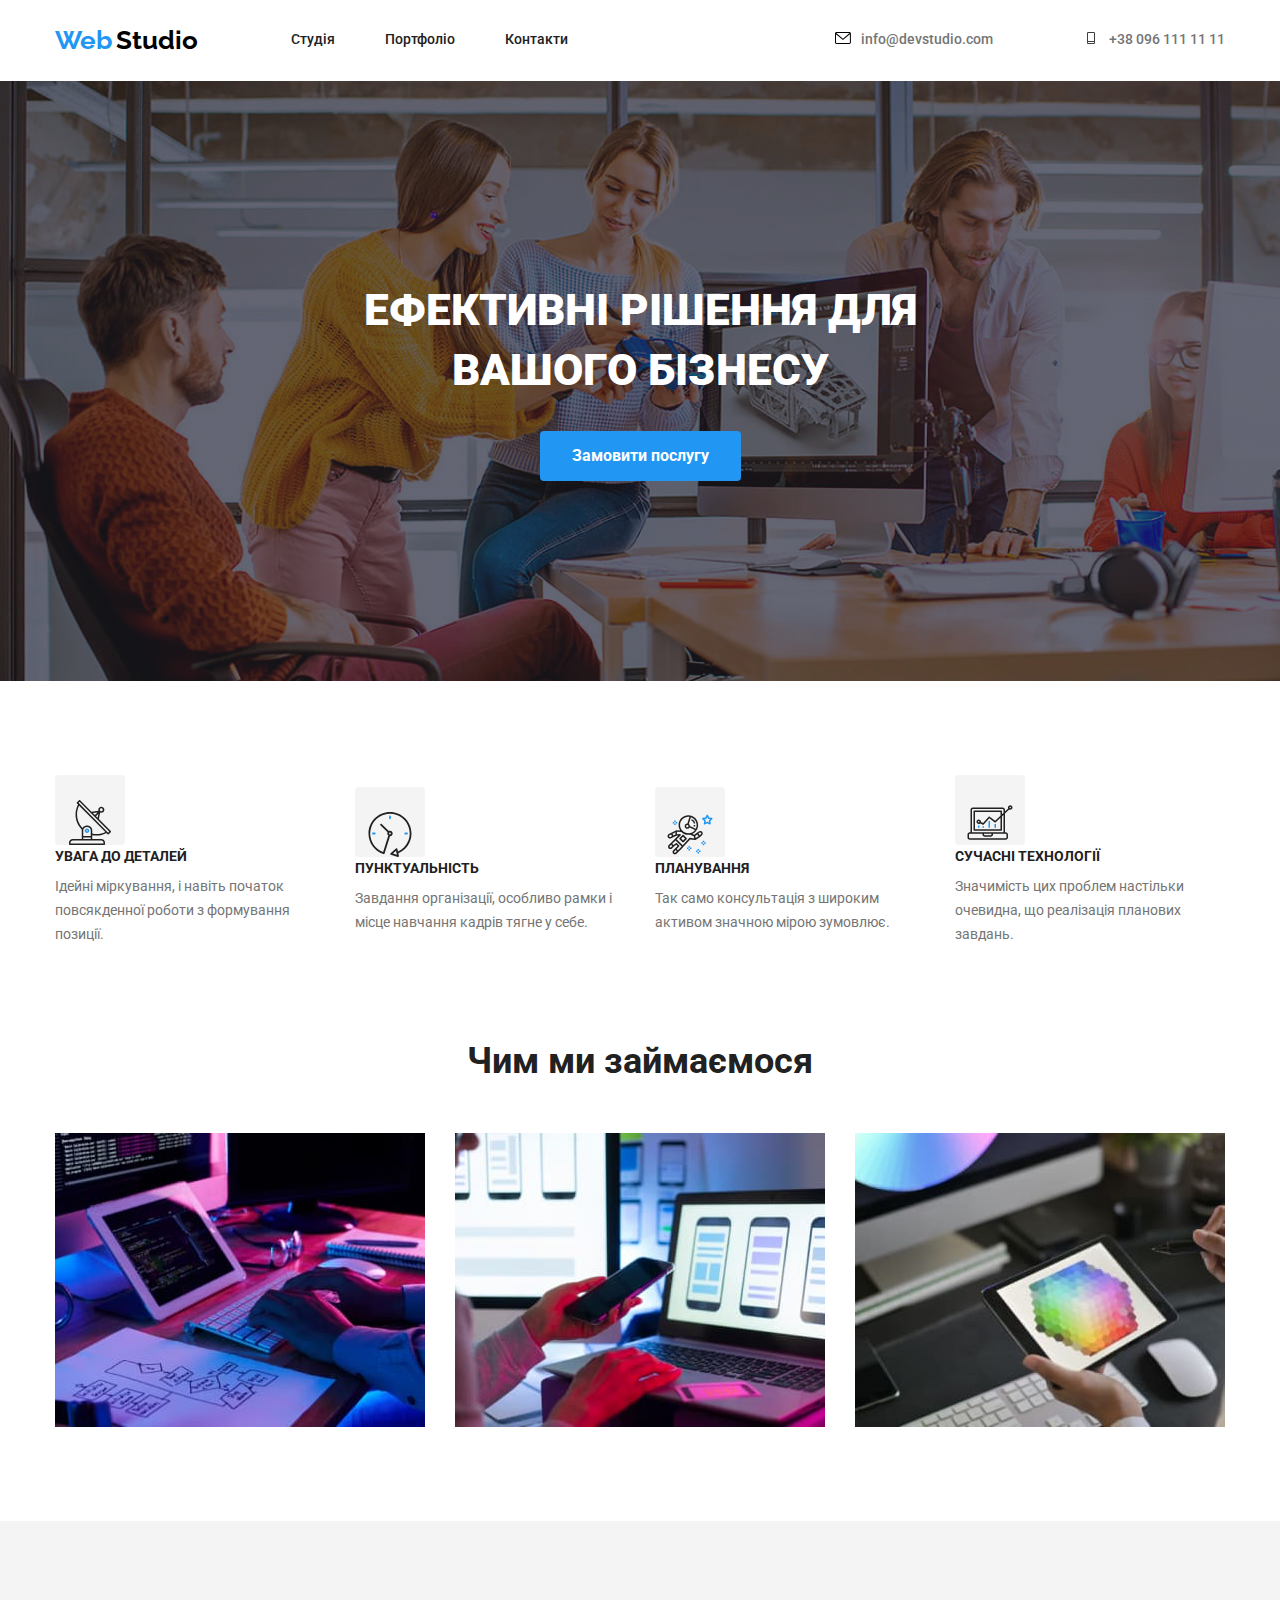
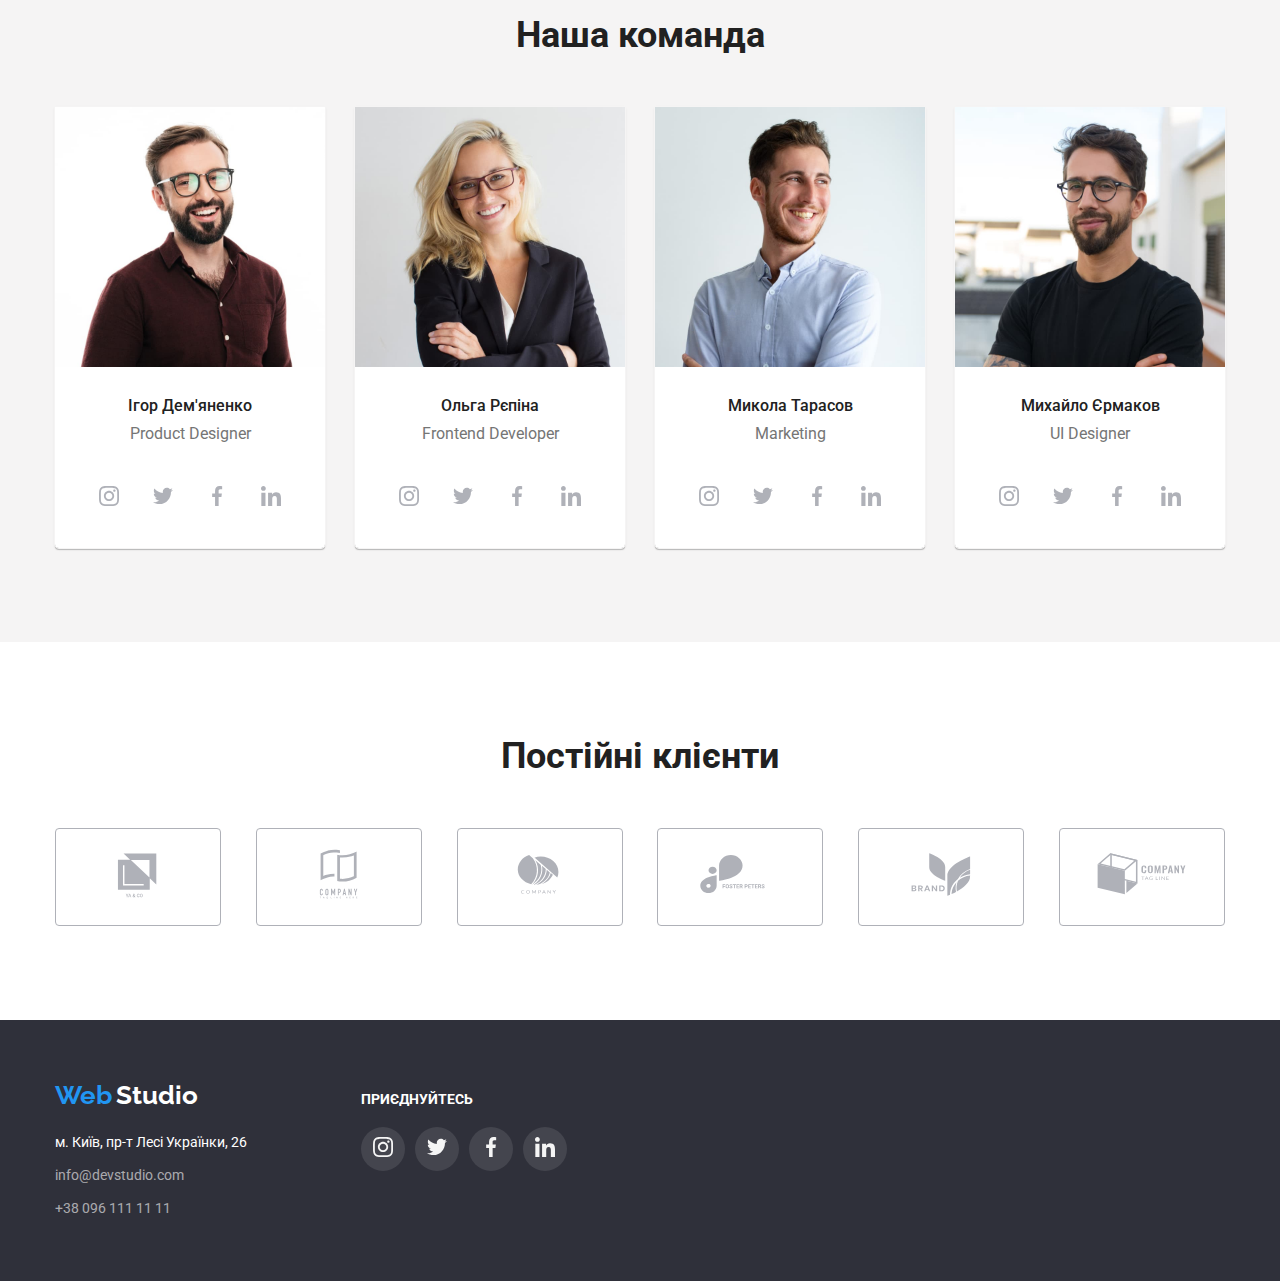
==== commit 4bd7ee6b: "commit" ====
--- a/index.html
+++ b/index.html
@@ -61,7 +61,7 @@
         
     <ul class="conteiner-about">
         <li class="i-tem">
-            <div>
+            <div class="conteiner-about-i-tem">
             <a class="advances-icons" href="">
                 <svg class="social-icon-about" width="70" height="70">
                     <use href="./img/icons.svg#icon-antenna"></use>
@@ -72,7 +72,7 @@
     </div>
     </li>
     <li class="i-tem">
-        <div>
+        <div class="conteiner-about-i-tem">
         <a class="advances-icons" href="">
             <svg class="social-icon-about" width="70" height="70">
                 <use href="./img/icons.svg#icon-clock"></use>
@@ -84,7 +84,7 @@
     </div>
     </li>
     <li class="i-tem">
-        <div>
+        <div class="conteiner-about-i-tem">
         <a class="advances-icons" href="">
             <svg class="social-icon-about" width="70" height="70">
                 <use href="./img/icons.svg#icon-astronaut"></use>
@@ -95,7 +95,7 @@
     </div>
     </li>
     <li class="i-tem">
-        <div>
+        <div class="conteiner-about-i-tem">
         <a class="advances-icons" href="">
             <svg class="social-icon-about" width="70" height="70">
                 <use href="./img/icons.svg#icon-diagram"></use>
--- a/css/style.css
+++ b/css/style.css
@@ -46,7 +46,7 @@
     
 }
 .conteiner {
-    max-width: 1200px;
+    width: 1200px;
     padding-left: 15px;
     padding-right: 15px;
     margin-left: auto;
@@ -172,8 +172,6 @@
 .hero-title {
     margin-top: 0;
     margin-bottom: 30px;
-   
-
 
     font-weight: 900;
     font-size: 44px;
@@ -209,6 +207,8 @@
     }
 .conteiner-about {
         display: flex;
+        align-items: center;
+        justify-content: center;
         padding-left: 0;
         padding-right: 0;
         margin: 0;
@@ -218,8 +218,10 @@
 
     margin-left: 30px;
     }
+
+
 .social-icon-about {
-
+padding-top: 25px;
    
 
     border-radius: 4px;
@@ -652,7 +654,5 @@
 .web {
     margin-right: 70px;
 }
-.conteiner .web:last-child {
-margin-right: 30px;
-}
-
+
+
